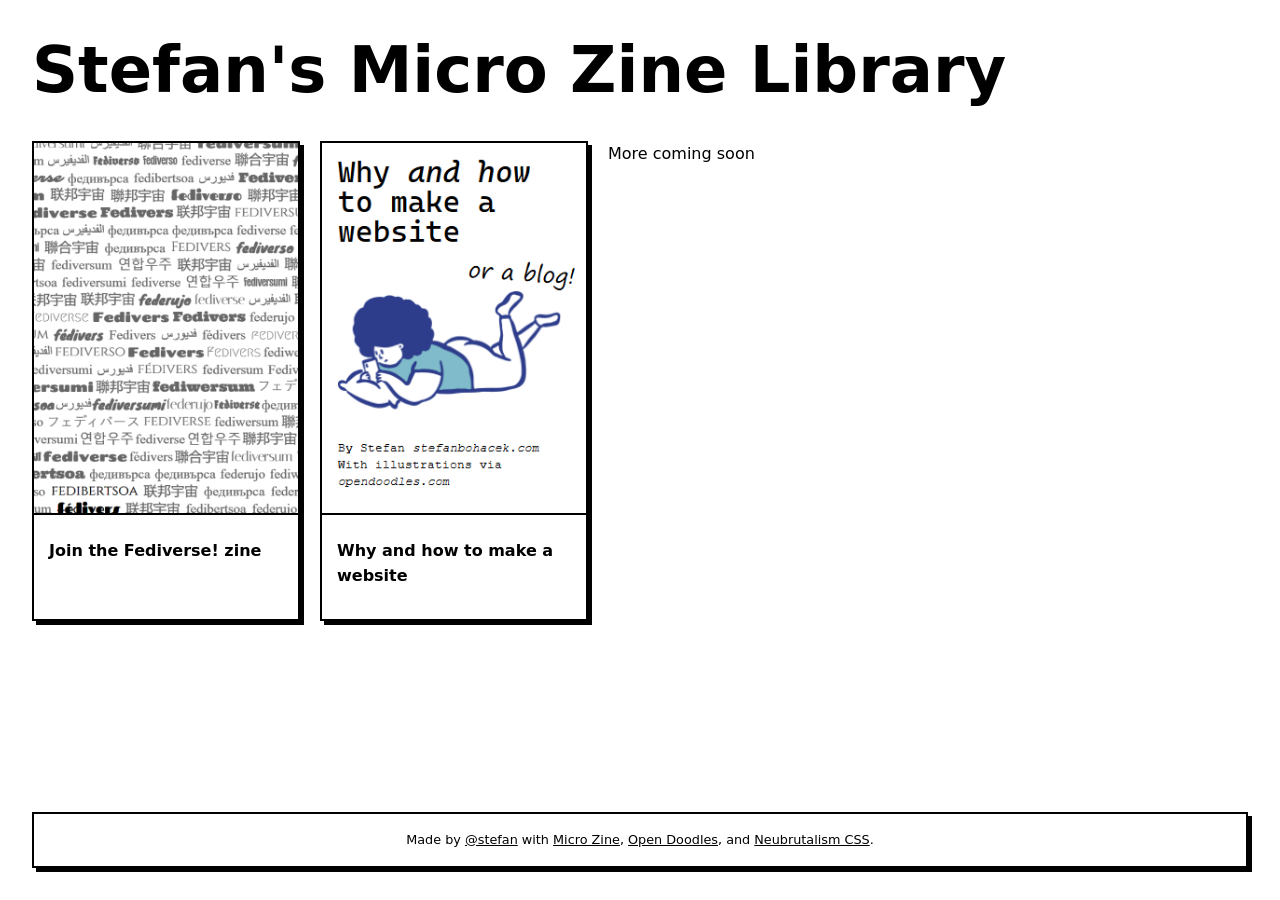
==== index.html @ 4b45a371 "First commit." ====
<!DOCTYPE html>
<html lang="en">

<head>
  <meta charset="UTF-8">
  <meta name="viewport"
    content="width=device-width, initial-scale=1.0">
  <title>Stefan's Micro Zine Library</title>
  <meta name="description"
    content="Please enjoy my small printable zines covering a variety of topics.">
  <meta property="og:title"
    content="Stefan's Micro Zine Library" />
  <meta property="og:description"
    content="Please enjoy my small printable zines covering a variety of topics." />
  <meta property="og:type"
    content="website" />
  <meta property="og:url"
    content="https://zines.stefanbohacek.com/zines/why-how-website-blog/" />
  <meta property="og:image"
    content="https://zines.stefanbohacek.com/images/thumbnail.png" />
  <meta property="og:image:alt"
    content="Title of the page 'Stefan's Micro Zine Library' printed above two zine covers and text 'More coming soon'." />
  <meta name="fediverse:creator"
    content="@stefan@stefanbohacek.online" />
  <link href="css/neubrutalism.min.css"
    rel="stylesheet" />
  <link href="css/styles.css"
    rel="stylesheet" />
</head>

<body>
  <main id="main"
    class="">
    <h1 class="nb-display-1">Stefan's Micro Zine Library</h1>
    <div class="nb-grid nb-grid-4"
      style="max-width: 1132px;">
      <a href="https://jointhefediverse.net/zine">
        <div class="nb-card">
          <img src="zines/join-the-fediverse-zine/cover.png"
            width="283"
            height="397"
            class="nb-card-image"
            alt="Card Image">
          <div class="nb-card-body">
            <p><strong>Join the Fediverse! zine</strong></p>
          </div>
        </div>
      </a>
      <a href="/zines/why-how-website-blog">
        <div class="nb-card">
          <img src="zines/why-how-website-blog/cover.png"
            width="283"
            height="397"
            class="nb-card-image"
            alt="Card Image">
          <div class="nb-card-body">
            <p><strong>Why and how to make a website</strong></p>
          </div>
        </div>
      </a>
      <p>More coming soon</p>
      <!--
      <a href="#">
        <div class="nb-card">
          <img src="https://jointhefediverse.net/images/images/fediverse-translations-inverted.png"
            width="283"
            height="397"
            class="nb-card-image"
            alt="Card Image">
          <div class="nb-card-body">
            <h3>Card with Image</h3>
            <p>Cards can contain images and rich content.</p>
          </div>
        </div>
      </a>
      -->
      <!--
      <a href="#">
        <div class="nb-card">
          <img src="https://jointhefediverse.net/images/images/fediverse-translations-inverted.png"
            width="283"
            height="397"
            class="nb-card-image"
            alt="Card Image">
          <div class="nb-card-body">
            <h3>Card with Image</h3>
            <p>Cards can contain images and rich content.</p>
          </div>
        </div>
      </a>
      -->
    </div>
  </main>
  <footer class="nb-footer-centered">
    <div class="nb-footer-text">
      <p class="mb-0">
        Made by <a href="https://stefanbohacek.online/@stefan"
          rel="me">@stefan</a> with <a href="https://github.com/zserge/zine">Micro Zine</a>, <a
          href="https://www.opendoodles.com/">Open Doodles</a>, and <a
          href="https://neubrutalism.dpdns.org">Neubrutalism CSS</a>.
      </p>
    </div>
  </footer>
  <!--
  <script src="libs/gsap/3.13.0/gsap.min.js"></script>
  <script type="module"
    src="js/main.js"></script>
  -->
  <!-- Matomo -->
  <script>
    var _paq = window._paq = window._paq || [];
    /* tracker methods like "setCustomDimension" should be called before "trackPageView" */
    _paq.push(["setExcludedQueryParams", ["token"]]);
    _paq.push(['trackPageView']);
    _paq.push(['enableLinkTracking']);
    (function () {
      var u = "//matomo.stefanbohacek.com/";
      _paq.push(['setTrackerUrl', u + 'matomo.php']);
      _paq.push(['setSiteId', '38']);
      var d = document, g = d.createElement('script'), s = d.getElementsByTagName('script')[0];
      g.async = true; g.src = u + 'matomo.js'; s.parentNode.insertBefore(g, s);
    })();
  </script>
  <!-- End Matomo Code -->
</body>

</html>
---- css/neubrutalism.min.css ----
:root{--nb-primary:#000;--nb-secondary:#fff;--nb-accent:#3498db;--nb-success:#2ecc71;--nb-danger:#e74c3c;--nb-warning:#f39c12;--nb-info:#3498db;--nb-gray-100:#f8f9fa;--nb-gray-200:#e9ecef;--nb-gray-300:#dee2e6;--nb-gray-400:#ced4da;--nb-gray-500:#adb5bd;--nb-gray-600:#6c757d;--nb-gray-700:#495057;--nb-gray-800:#343a40;--nb-gray-900:#212529;--nb-navbar-bg:#4ecdc4;--nb-navbar-hover:#ff6b6b;--nb-stat-bg:#ffe66d;--nb-list-item-bg:#4ecdc4;--nb-border-width:2px;--nb-border-radius:4px;--nb-shadow-offset:4px;--nb-shadow-color:var(--nb-primary);--nb-spacing-xs:5px;--nb-spacing-sm:10px;--nb-spacing-md:15px;--nb-spacing-lg:20px;--nb-spacing-xl:30px;--nb-font-family:system-ui,-apple-system,BlinkMacSystemFont,"Segoe UI",Roboto,sans-serif;--nb-font-size-sm:0.8rem;--nb-font-size-base:1rem;--nb-font-size-lg:1.2rem;--nb-font-size-xl:1.5rem;--nb-form-bg:#f8f4e5;--nb-form-shadow:#ffa580;--nb-form-highlight-primary:#95a4ff;--nb-form-highlight-secondary:#ffc8ff;--nb-transition-fast:0.2s ease;--nb-transition-base:0.3s ease;--primary-color:var(--nb-primary);--secondary-color:var(--nb-secondary);--accent-color:var(--nb-accent);--border-width:var(--nb-border-width);--border-radius:var(--nb-border-radius);--shadow-offset:var(--nb-shadow-offset);--form-bg:var(--nb-form-bg);--form-shadow:var(--nb-form-shadow);--form-primary-highlight:var(--nb-form-highlight-primary);--form-secondary-highlight:var(--nb-form-highlight-secondary);--form-border-color:var(--nb-primary)}@media (prefers-color-scheme:dark){:root{--nb-primary:#fff;--nb-secondary:#1a1a1a;--nb-accent:#5dade2;--nb-gray-100:#212529;--nb-gray-200:#343a40;--nb-gray-300:#495057;--nb-gray-400:#6c757d;--nb-gray-500:#adb5bd;--nb-gray-600:#ced4da;--nb-gray-700:#dee2e6;--nb-gray-800:#e9ecef;--nb-gray-900:#f8f9fa;--nb-navbar-bg:#2d8a84;--nb-stat-bg:#b8a94d;--nb-list-item-bg:#2d8a84;--nb-form-bg:#2a2622;--nb-form-shadow:#cc8466}}.nb-dark{--nb-primary:#fff;--nb-secondary:#1a1a1a;--nb-accent:#5dade2;--nb-gray-100:#212529;--nb-gray-200:#343a40;--nb-gray-300:#495057;--nb-gray-400:#6c757d;--nb-gray-500:#adb5bd;--nb-gray-600:#ced4da;--nb-gray-700:#dee2e6;--nb-gray-800:#e9ecef;--nb-gray-900:#f8f9fa;--nb-navbar-bg:#2d8a84;--nb-stat-bg:#b8a94d;--nb-list-item-bg:#2d8a84;--nb-form-bg:#2a2622;--nb-form-shadow:#cc8466}@media (prefers-reduced-motion:reduce){*,::after,::before{animation-duration:0s!important;animation-iteration-count:1!important;transition-duration:0s!important;scroll-behavior:auto!important}}*,::after,::before{box-sizing:border-box;margin:0;padding:0}html{scroll-behavior:smooth;font-size:16px;overflow-x:hidden}body{font-family:var(--nb-font-family);line-height:1.6;background-color:var(--nb-secondary);color:var(--nb-primary);padding:0;min-height:100vh;overflow-x:hidden;width:100%}::selection{background:var(--nb-form-highlight-secondary);color:var(--nb-primary)}.nb-container{max-width:1200px;margin:0 auto;padding:var(--nb-spacing-lg);width:100%}.nb-border{border:var(--nb-border-width) solid var(--nb-primary);box-shadow:var(--nb-shadow-offset) var(--nb-shadow-offset) 0 var(--nb-shadow-color)}.container,.container-1,.container-2,.container-3{background-color:var(--nb-gray-200);padding:.75rem;margin:1rem;border:4px solid var(--nb-primary);max-width:100%;overflow:hidden}.container-1{background-color:#ddd6fe}.container-2{background-color:#fef08a}.container-3{background-color:#bbf7d0}.shadow{box-shadow:12px 6px 0 var(--nb-primary)}.shadow-1{box-shadow:12px 6px 0 #a78bfa}.shadow-2{box-shadow:12px 6px 0 #facc15}.shadow-3{box-shadow:12px 6px 0 #22d3ee}.nb-pre-form{width:100%;max-width:500px;background:var(--nb-form-bg);border:var(--nb-border-width) solid var(--nb-primary);box-shadow:15px 15px 0 var(--nb-form-shadow),15px 15px 0 2px var(--nb-primary);padding:var(--nb-spacing-xl) var(--nb-spacing-xl)}.nb-form{display:flex;flex-direction:column;gap:25px}.nb-form-btn,.nb-form-group,.nb-form-input{width:100%}.nb-form-input{padding:var(--nb-spacing-sm) var(--nb-spacing-xs);font-size:14pt;font-family:var(--nb-font-family);border:none;border-bottom:5px solid var(--nb-primary);background:var(--nb-form-bg);outline:0;transition:border-color var(--nb-transition-base)}.nb-form-input:focus{border-bottom-color:var(--nb-form-shadow)}.nb-form-input:focus-visible{outline:2px solid var(--nb-accent);outline-offset:2px}.nb-form-input:invalid:not(:placeholder-shown){border-bottom-color:var(--nb-danger)}.nb-form-btn{display:block;padding:var(--nb-spacing-md);background:var(--nb-form-shadow);color:var(--nb-primary);border:var(--nb-border-width) solid var(--nb-primary);box-shadow:3px 3px 0 var(--nb-form-highlight-primary),3px 3px 0 2px var(--nb-primary);letter-spacing:2px;text-transform:uppercase;cursor:pointer;transition:all var(--nb-transition-fast)}.nb-form-btn:hover{background:var(--nb-primary);color:var(--nb-form-bg);transform:translate(2px,2px);box-shadow:1px 1px 0 var(--nb-form-highlight-primary),1px 1px 0 2px var(--nb-primary)}.nb-form-btn:focus-visible{outline:2px solid var(--nb-accent);outline-offset:2px}.nb-form-input:-webkit-autofill,.nb-form-input:-webkit-autofill:focus,.nb-form-input:-webkit-autofill:hover{-webkit-text-fill-color:var(--nb-primary);-webkit-box-shadow:0 0 0 1000px var(--nb-form-bg) inset;transition:background-color 5000s ease-in-out 0s;border-bottom:5px solid var(--nb-form-highlight-primary)}@media (max-width:600px){.nb-contact-form,.nb-pre-form{padding:var(--nb-spacing-xl) var(--nb-spacing-lg)}}.nb-tabs{width:100%;max-width:700px;border:var(--nb-border-width) solid var(--nb-primary);box-shadow:6px 6px 0 var(--nb-primary)}.nb-tab-input{position:absolute;opacity:0}.nb-tab-label{display:inline-block;width:100%;padding:var(--nb-spacing-md) 25px;background-color:var(--nb-gray-200);border-bottom:var(--nb-border-width) solid var(--nb-primary);cursor:pointer;font-weight:700;transition:all var(--nb-transition-fast)}.nb-tab-label:hover{background-color:var(--nb-gray-300)}.nb-tab-label:focus-visible{outline:2px solid var(--nb-accent);outline-offset:-2px}.nb-tab-input:checked+.nb-tab-label{background-color:var(--nb-secondary);border-bottom:var(--nb-border-width) solid transparent}.nb-tab-panel{display:none;padding:25px;background-color:var(--nb-secondary);border-top:var(--nb-border-width) solid var(--nb-primary)}.nb-tab-input:checked+.nb-tab-label+.nb-tab-panel{display:block}.nb-tab-panel h2{margin-top:0;border-bottom:var(--nb-border-width) solid var(--nb-primary);padding-bottom:var(--nb-spacing-sm);margin-bottom:var(--nb-spacing-md)}@media (min-width:600px){.nb-tabs{display:flex;flex-wrap:wrap}.nb-tab-label{width:auto}.nb-tab-panel{width:100%;order:99}}.nb-tab-label:active{transform:translate(2px,2px);box-shadow:1px 1px 0 var(--nb-primary)}.navbar{background-color:var(--nb-navbar-bg);padding:var(--nb-spacing-sm) 0;border-bottom:3px solid var(--nb-primary)}.navbar-container{max-width:800px;margin:0 auto;display:flex;justify-content:space-between;align-items:center;padding:0 var(--nb-spacing-lg)}.navbar-logo{font-size:var(--nb-font-size-xl);font-weight:700;color:var(--nb-primary);text-decoration:none}.navbar-menu{display:flex;gap:var(--nb-spacing-lg)}.navbar-item{color:var(--nb-primary);text-decoration:none;font-weight:700;padding:var(--nb-spacing-xs) var(--nb-spacing-sm);border:var(--nb-border-width) solid var(--nb-primary);background-color:var(--nb-secondary);transition:all var(--nb-transition-base)}.navbar-item:hover{background-color:var(--nb-navbar-hover);color:var(--nb-secondary);transform:translate(-2px,-2px);box-shadow:var(--nb-shadow-offset) var(--nb-shadow-offset) 0 var(--nb-primary)}.navbar-item:focus-visible{outline:2px solid var(--nb-accent);outline-offset:2px}.mobile-menu-button{display:none;background:0 0;border:none;font-size:var(--nb-font-size-xl);cursor:pointer;color:var(--nb-primary)}@media (max-width:768px){.navbar-menu{display:none;flex-direction:column;position:absolute;top:60px;left:0;right:0;background-color:var(--nb-navbar-bg);border-top:3px solid var(--nb-primary);padding:var(--nb-spacing-sm)}.navbar-menu.active{display:flex}.mobile-menu-button{display:block}.stats{gap:var(--nb-spacing-xs)}.stat-item{min-width:100px;padding:8px;font-size:var(--nb-font-size-sm)}.nb-dropdown{width:100%;max-width:none}}.nb-button{font-family:var(--nb-font-family);font-size:.9rem;border:var(--nb-border-width) solid var(--nb-primary);border-radius:7px;padding:.3rem .5rem;background-color:var(--nb-secondary);box-shadow:5px 5px 0 var(--nb-primary);cursor:pointer;text-align:center;font-weight:700;display:flex;align-items:center;justify-content:center;gap:.5rem;transition:all var(--nb-transition-base)}.nb-button:hover{box-shadow:0 0 0 var(--nb-primary);transform:translateY(3px) translateX(3px)}.nb-button:focus-visible{outline:2px solid var(--nb-accent);outline-offset:2px}.nb-btn-ani{position:relative;background:var(--nb-secondary);border:none;padding:var(--nb-spacing-sm) var(--nb-spacing-lg);display:inline-block;font-size:15px;font-weight:600;width:100%;box-shadow:5px 5px 0 var(--nb-primary);text-transform:uppercase;cursor:pointer;transform:skew(-21deg);color:var(--nb-primary)}.nb-btn-ani::before{content:"";position:absolute;top:0;bottom:0;right:100%;left:0;background:var(--nb-primary);opacity:0;z-index:-1;transition:all .5s}.nb-btn-ani:hover{color:var(--nb-secondary);box-shadow:5px 5px 0 var(--nb-secondary)}.nb-btn-ani:hover::before{left:0;right:0;opacity:1}.nb-btn-ani:focus-visible{outline:2px solid var(--nb-accent);outline-offset:2px}.nb-btn{padding:var(--nb-spacing-sm) var(--nb-spacing-md);border:var(--nb-border-width) solid var(--nb-primary);background-color:var(--nb-secondary);box-shadow:var(--nb-shadow-offset) var(--nb-shadow-offset) 0 var(--nb-primary);cursor:pointer;transition:all var(--nb-transition-fast);font-weight:700}.nb-btn:hover{transform:translate(2px,2px);box-shadow:2px 2px 0 var(--nb-primary)}.nb-btn:focus-visible{outline:2px solid var(--nb-accent);outline-offset:2px}.nb-btn-small{padding:var(--nb-spacing-xs) var(--nb-spacing-sm);font-size:var(--nb-font-size-sm)}.nb-btn-large{padding:var(--nb-spacing-md) var(--nb-spacing-lg);font-size:var(--nb-font-size-lg)}.nb-btn-block{width:100%;display:block}.nb-btn-disabled{opacity:.5;cursor:not-allowed}.nb-btn-rounded{border-radius:25px}.nb-badge{display:inline-block;padding:4px 8px;border:var(--nb-border-width) solid var(--nb-primary);background-color:var(--nb-secondary);box-shadow:2px 2px 0 var(--nb-primary);font-size:var(--nb-font-size-sm);font-weight:700}.nb-badge-primary{background-color:var(--nb-primary);color:var(--nb-secondary)}.nb-badge-success{background-color:var(--nb-success);color:var(--nb-secondary)}.nb-badge-danger{background-color:var(--nb-danger);color:var(--nb-secondary)}.nb-badge-warning{background-color:var(--nb-warning);color:var(--nb-primary)}.nb-badge-pill{border-radius:20px}.nb-card{border:var(--nb-border-width) solid var(--nb-primary);box-shadow:var(--nb-shadow-offset) var(--nb-shadow-offset) 0 var(--nb-primary);background-color:var(--nb-secondary);margin-bottom:var(--nb-spacing-lg);transition:all var(--nb-transition-fast)}.nb-card-header{padding:var(--nb-spacing-md);border-bottom:var(--nb-border-width) solid var(--nb-primary);font-weight:700}.nb-card-body{padding:var(--nb-spacing-md)}.nb-card-footer{padding:var(--nb-spacing-md);border-top:var(--nb-border-width) solid var(--nb-primary)}.nb-card-image{width:100%;border-bottom:var(--nb-border-width) solid var(--nb-primary)}.nb-card:hover{transform:translate(-2px,-2px);box-shadow:6px 6px 0 var(--nb-primary)}.nb-accordion{width:100%;max-width:600px;margin:0 auto}.nb-accordion-item{margin-bottom:var(--nb-spacing-sm);border:var(--nb-border-width) solid var(--nb-primary);box-shadow:var(--nb-shadow-offset) var(--nb-shadow-offset) 0 var(--nb-primary)}.nb-accordion-state{display:none}.nb-accordion-header{display:flex;justify-content:space-between;align-items:center;padding:var(--nb-spacing-md);background-color:var(--nb-secondary);cursor:pointer;font-weight:700;transition:background-color var(--nb-transition-base)}.nb-accordion-header:hover{background-color:var(--nb-gray-200)}.nb-accordion-header:focus-visible{outline:2px solid var(--nb-accent);outline-offset:-2px}.nb-accordion-icon{transition:transform var(--nb-transition-base)}.nb-accordion-content{max-height:0;overflow:hidden;opacity:0;padding:0 var(--nb-spacing-md);background-color:var(--nb-secondary);transition:max-height var(--nb-transition-base),opacity var(--nb-transition-base),padding var(--nb-transition-base)}.nb-accordion-state:checked+.nb-accordion-header{background-color:var(--nb-primary);color:var(--nb-secondary)}.nb-accordion-state:checked+.nb-accordion-header .nb-accordion-icon{transform:rotate(45deg)}.nb-accordion-state:checked~.nb-accordion-content{max-height:1000px;opacity:1;padding:var(--nb-spacing-md)}.nb-accordion-content ol,.nb-accordion-content p,.nb-accordion-content ul{margin:0}.nb-accordion-content ol,.nb-accordion-content ul{padding-left:var(--nb-spacing-lg)}@media (max-width:600px){.nb-accordion-header{padding:var(--nb-spacing-sm)}}.nb-accordion-outline .nb-accordion-item{border-style:dashed}.nb-accordion-primary .nb-accordion-header:checked{background-color:var(--nb-accent);color:var(--nb-secondary)}.nb-toast{position:fixed;bottom:var(--nb-spacing-lg);right:var(--nb-spacing-sm);left:var(--nb-spacing-sm);background-color:var(--nb-secondary);border:var(--nb-border-width) solid var(--nb-primary);box-shadow:var(--nb-shadow-offset) var(--nb-shadow-offset) 0 var(--nb-primary);padding:var(--nb-spacing-md);z-index:1000;display:flex;align-items:center;transition:all var(--nb-transition-base)}.nb-toast-content{flex-grow:1;margin-right:var(--nb-spacing-sm)}.nb-toast-close{background:0 0;color:var(--nb-primary);border:none;font-size:var(--nb-font-size-lg);cursor:pointer;line-height:1;padding:var(--nb-spacing-xs)}.nb-toast-close:hover{opacity:.7}.nb-toast-close:focus-visible{outline:2px solid var(--nb-accent);outline-offset:2px}.nb-toast-hide{opacity:0;transform:translateY(20px)}.nb-toast-success{background-color:var(--nb-success);color:var(--nb-secondary)}.nb-toast-danger{background-color:var(--nb-danger);color:var(--nb-secondary)}.nb-toast-warning{background-color:var(--nb-warning);color:var(--nb-primary)}.nb-dropdown{position:relative;display:inline-block;width:100%;max-width:250px}.nb-dropdown-toggle{cursor:pointer;width:100%;padding:var(--nb-spacing-sm) var(--nb-spacing-md);border:var(--nb-border-width) solid var(--nb-primary);background-color:var(--nb-secondary);box-shadow:var(--nb-shadow-offset) var(--nb-shadow-offset) 0 var(--nb-primary);display:flex;align-items:center;justify-content:space-between;transition:all var(--nb-transition-fast)}.nb-dropdown-toggle::after{content:"▼";margin-left:var(--nb-spacing-sm);font-size:.7em}.nb-dropdown-toggle:focus-visible{outline:2px solid var(--nb-accent);outline-offset:2px}.nb-dropdown-menu{width:100%;box-sizing:border-box;display:none;position:absolute;background-color:var(--nb-secondary);border:var(--nb-border-width) solid var(--nb-primary);box-shadow:var(--nb-shadow-offset) var(--nb-shadow-offset) 0 var(--nb-primary);min-width:100%;z-index:10}.nb-dropdown-primary .nb-dropdown-menu{border-color:var(--nb-primary)}.nb-dropdown-menu-item{padding:var(--nb-spacing-xs) var(--nb-spacing-sm);border-bottom:var(--nb-border-width) solid var(--nb-primary);text-decoration:none;color:var(--nb-primary);display:block;transition:background-color var(--nb-transition-fast)}.nb-dropdown-menu-item:last-child{border-bottom:none}.nb-dropdown-menu-item:hover{background-color:var(--nb-gray-200)}.nb-dropdown-menu-item:focus-visible{outline:2px solid var(--nb-accent);outline-offset:-2px}.nb-dropdown:focus-within .nb-dropdown-menu,.nb-dropdown:hover .nb-dropdown-menu{display:block}.nb-marquee{overflow:hidden;white-space:nowrap;border:var(--nb-border-width) solid var(--nb-primary);transition:all var(--nb-transition-fast)}.nb-marquee:hover{transform:translate(-5px,-5px);box-shadow:10px 10px 0 var(--nb-primary)}.nb-marquee-content{display:inline-block;padding:var(--nb-spacing-sm);animation:nb-marquee 15s linear infinite}@media (prefers-reduced-motion:reduce){.nb-marquee-content{animation:none}}@keyframes nb-marquee{0%{transform:translateX(100%)}100%{transform:translateX(-100%)}}.nb-avatar{width:100px;height:100px;border-radius:50%;border:var(--nb-border-width) solid var(--nb-primary);box-shadow:var(--nb-shadow-offset) var(--nb-shadow-offset) 0 var(--nb-primary);object-fit:cover;transition:all var(--nb-transition-fast)}.nb-avatar:hover{transform:translate(-5px,-5px);box-shadow:10px 10px 0 var(--nb-primary)}.nb-checkbox{position:relative;display:inline-flex;align-items:center;cursor:pointer;gap:12px;user-select:none;margin:var(--nb-spacing-sm)}.nb-checkbox input{position:absolute;opacity:0;cursor:pointer;height:0;width:0}.nb-checkbox-mark{position:relative;height:20px;width:20px;background-color:var(--nb-secondary);border:var(--nb-border-width) solid var(--nb-primary);box-shadow:3px 3px 0 var(--nb-primary);transition:all var(--nb-transition-fast)}.nb-checkbox input:focus-visible~.nb-checkbox-mark{outline:2px solid var(--nb-accent);outline-offset:2px}.nb-checkbox input:checked~.nb-checkbox-mark{background-color:var(--nb-primary)}.nb-checkbox-mark:after{content:"";position:absolute;display:none}.nb-checkbox input:checked~.nb-checkbox-mark:after{display:block}.nb-checkbox .nb-checkbox-mark:after{left:6px;top:2px;width:5px;height:10px;border:solid var(--nb-secondary);border-width:0 2px 2px 0;transform:rotate(45deg)}.nb-checkbox-rounded .nb-checkbox-mark{border-radius:50%}.nb-checkbox-filled .nb-checkbox-mark{background-color:var(--nb-primary);color:var(--nb-secondary)}.nb-checkbox-outline .nb-checkbox-mark{background-color:transparent;border-style:dashed}.nb-checkbox-outline input:checked~.nb-checkbox-mark{background-color:transparent;border-style:solid}.nb-checkbox-switch .nb-checkbox-mark{width:40px;border-radius:20px;background-color:var(--nb-gray-300);position:relative}.nb-checkbox-switch .nb-checkbox-mark:before{content:"";position:absolute;width:16px;height:16px;border-radius:50%;background-color:var(--nb-primary);top:2px;left:2px;transition:var(--nb-transition-base)}.nb-checkbox-switch input:checked~.nb-checkbox-mark{background-color:var(--nb-primary)}.nb-checkbox-switch input:checked~.nb-checkbox-mark:before{transform:translateX(20px);background-color:var(--nb-secondary)}.nb-checkbox-primary input:checked~.nb-checkbox-mark{background-color:var(--nb-primary)}.nb-checkbox-success input:checked~.nb-checkbox-mark{background-color:var(--nb-success)}.nb-checkbox-danger input:checked~.nb-checkbox-mark{background-color:var(--nb-danger)}.nb-checkbox-warning input:checked~.nb-checkbox-mark{background-color:var(--nb-warning)}.nb-checkbox-disabled{opacity:.5;cursor:not-allowed}.nb-checkbox-disabled input{pointer-events:none}.nb-alert{padding:var(--nb-spacing-md);border:var(--nb-border-width) solid var(--nb-primary);box-shadow:var(--nb-shadow-offset) var(--nb-shadow-offset) 0 var(--nb-primary);margin-bottom:var(--nb-spacing-md);transition:all var(--nb-transition-fast)}.nb-alert:hover{transform:translate(-5px,-5px);box-shadow:10px 10px 0 var(--nb-primary)}.nb-alert-success{background-color:#d4edda}.nb-alert-danger{background-color:#f8d7da}.nb-alert-warning{background-color:#fff3cd}.nb-alert-info{background-color:#cce5ff}.alert-simple{padding:.5rem;border-radius:5px;margin-bottom:1rem;text-align:center;font-size:var(--nb-font-size-lg);font-weight:700;box-shadow:2px 2px 0 var(--nb-primary)}.alert-simple.success{background-color:#92fca2;border:1px solid #40d39c}.alert-simple.error{background-color:#ffc5c8;border:1px solid #dc341e}.nb-navbar{display:flex;justify-content:space-between;align-items:center;padding:var(--nb-spacing-md);border:var(--nb-border-width) solid var(--nb-primary);background-color:var(--nb-secondary);box-shadow:var(--nb-shadow-offset) var(--nb-shadow-offset) 0 var(--nb-primary);position:relative}.nb-navbar-brand{display:flex;align-items:center}.nb-navbar-logo{font-size:var(--nb-font-size-xl);font-weight:700;text-decoration:none;color:var(--nb-primary);border:var(--nb-border-width) solid var(--nb-primary);padding:var(--nb-spacing-xs) var(--nb-spacing-sm);transition:all var(--nb-transition-fast)}.nb-navbar-logo:hover{transform:translate(2px,2px);box-shadow:2px 2px 0 var(--nb-primary)}.nb-navbar-logo:focus-visible{outline:2px solid var(--nb-accent);outline-offset:2px}.nb-nav{display:flex;align-items:center;list-style:none;margin:0;padding:0;gap:var(--nb-spacing-lg)}.nb-nav-item a{text-decoration:none;color:var(--nb-primary);border-bottom:var(--nb-border-width) solid transparent;transition:all var(--nb-transition-fast);padding-bottom:var(--nb-spacing-xs)}.nb-nav-item a:hover{border-bottom-color:var(--nb-primary)}.nb-nav-item a:focus-visible{outline:2px solid var(--nb-accent);outline-offset:2px}.nb-nav-cta a{border:var(--nb-border-width) solid var(--nb-primary);padding:8px var(--nb-spacing-md);transition:all var(--nb-transition-fast)}.nb-nav-cta a:hover{background-color:var(--nb-primary);color:var(--nb-secondary);transform:translate(2px,2px);box-shadow:2px 2px 0 var(--nb-primary)}.nb-navbar-toggle{display:none;flex-direction:column;cursor:pointer}.nb-navbar-toggle-input{display:none}@media (max-width:768px){.nb-navbar-toggle{display:flex}.nb-navbar-toggle span{width:25px;height:3px;background-color:var(--nb-primary);margin:3px 0;transition:.4s}.nb-nav{position:absolute;top:100%;left:0;width:100%;flex-direction:column;background-color:var(--nb-secondary);border-top:var(--nb-border-width) solid var(--nb-primary);display:none;padding:var(--nb-spacing-lg)}.nb-navbar-toggle-input:checked~.nb-nav{display:flex}.nb-navbar-toggle-input:checked~.nb-navbar-toggle span:first-child{transform:rotate(-45deg) translate(-5px,6px)}.nb-navbar-toggle-input:checked~.nb-navbar-toggle span:nth-child(2){opacity:0}.nb-navbar-toggle-input:checked~.nb-navbar-toggle span:nth-child(3){transform:rotate(45deg) translate(-5px,-6px)}}.nb-navbar-dark{background-color:var(--nb-primary);color:var(--nb-secondary)}.nb-navbar-transparent{background-color:transparent;border-color:transparent;box-shadow:none}.nb-navbar-primary{background-color:var(--nb-accent);border-color:var(--nb-primary)}.nb-navbar-primary .nb-nav-item a,.nb-navbar-primary .nb-navbar-logo{color:#fff}.nb-navbar-success{background-color:var(--nb-success);border-color:var(--nb-primary)}.nb-navbar-success .nb-nav-item a,.nb-navbar-success .nb-navbar-logo{color:#fff}.nb-navbar-warning{background-color:var(--nb-warning);border-color:var(--nb-primary)}.nb-navbar-warning .nb-nav-item a,.nb-navbar-warning .nb-navbar-logo{color:#000}.nb-navbar-danger{background-color:var(--nb-danger);border-color:var(--nb-primary)}.nb-navbar-danger .nb-nav-item a,.nb-navbar-danger .nb-navbar-logo{color:#fff}.nb-navbar-fixed-top{position:fixed;top:0;left:0;right:0;z-index:1030}.nb-navbar-fixed-bottom{position:fixed;bottom:0;left:0;right:0;z-index:1030}.nb-navbar-sticky{position:sticky;top:0;z-index:1020}.nb-navbar-centered{justify-content:center}.nb-navbar-centered .nb-navbar-brand{position:absolute;left:var(--nb-spacing-md)}.nb-navbar-centered .nb-nav{justify-content:center}.nb-navbar-compact{padding:var(--nb-spacing-xs)}.nb-navbar-compact .nb-navbar-logo{font-size:var(--nb-font-size-base);padding:var(--nb-spacing-xs)}.nb-navbar-large{padding:var(--nb-spacing-lg)}.nb-navbar-large .nb-navbar-logo{font-size:2rem;padding:var(--nb-spacing-sm) var(--nb-spacing-md)}.nb-nav-pills{display:flex;flex-wrap:wrap;gap:var(--nb-spacing-sm);list-style:none;padding:0;margin:0 0 var(--nb-spacing-md) 0}.nb-nav-pills .nb-pill-item{background:0 0;border:none;margin:0;padding:0}.nb-nav-pills .nb-pill-link{display:inline-block;padding:var(--nb-spacing-sm) var(--nb-spacing-md);text-decoration:none;color:var(--nb-primary);background-color:var(--nb-secondary);border:var(--nb-border-width) solid var(--nb-primary);box-shadow:3px 3px 0 var(--nb-primary);border-radius:25px;font-weight:600;transition:all var(--nb-transition-fast);cursor:pointer}.nb-nav-pills .nb-pill-link:hover{transform:translate(2px,2px);box-shadow:1px 1px 0 var(--nb-primary)}.nb-nav-pills .nb-pill-link:focus-visible{outline:2px solid var(--nb-accent);outline-offset:2px}.nb-nav-pills .nb-pill-item.active .nb-pill-link,.nb-nav-pills .nb-pill-link.active{background-color:var(--nb-primary);color:var(--nb-secondary)}.nb-nav-pills-primary .nb-pill-link.active{background-color:var(--nb-accent);border-color:var(--nb-accent);color:#fff}.nb-nav-pills-success .nb-pill-link.active{background-color:var(--nb-success);border-color:var(--nb-success);color:#fff}.nb-nav-pills-danger .nb-pill-link.active{background-color:var(--nb-danger);border-color:var(--nb-danger);color:#fff}.nb-nav-pills-warning .nb-pill-link.active{background-color:var(--nb-warning);border-color:var(--nb-warning);color:#000}.nb-nav-pills-square .nb-pill-link{border-radius:0}.nb-nav-pills-sm .nb-pill-link{padding:var(--nb-spacing-xs) var(--nb-spacing-sm);font-size:var(--nb-font-size-sm)}.nb-nav-pills-lg .nb-pill-link{padding:var(--nb-spacing-md) var(--nb-spacing-lg);font-size:var(--nb-font-size-lg)}.nb-nav-pills-vertical{flex-direction:column}.nb-nav-pills-vertical .nb-pill-link{width:100%;text-align:left}.nb-nav-pills-justified{width:100%}.nb-nav-pills-justified .nb-pill-item{flex:1}.nb-nav-pills-justified .nb-pill-link{width:100%;text-align:center}.nb-nav-pills-scrollable{flex-wrap:nowrap;overflow-x:auto;-webkit-overflow-scrolling:touch;scrollbar-width:none;-ms-overflow-style:none;padding-bottom:var(--nb-spacing-xs)}.nb-nav-pills-scrollable::-webkit-scrollbar{display:none}.nb-nav-pills-scrollable .nb-pill-item{flex-shrink:0}.nb-nav-pills-bordered{border:var(--nb-border-width) solid var(--nb-primary);box-shadow:var(--nb-shadow-offset) var(--nb-shadow-offset) 0 var(--nb-primary);padding:var(--nb-spacing-sm);background-color:var(--nb-gray-100)}.nb-pill-badge{display:inline-flex;align-items:center;justify-content:center;min-width:18px;height:18px;padding:0 4px;margin-left:var(--nb-spacing-xs);background-color:var(--nb-danger);color:#fff;font-size:.7rem;font-weight:700;border-radius:50%}.nb-pill-link.active .nb-pill-badge{background-color:#fff;color:#000}@media (max-width:768px){.nb-nav-pills{gap:var(--nb-spacing-xs)}.nb-nav-pills .nb-pill-link{padding:var(--nb-spacing-xs) var(--nb-spacing-sm);font-size:var(--nb-font-size-sm)}.nb-nav-pills-responsive{flex-wrap:nowrap;overflow-x:auto;-webkit-overflow-scrolling:touch;scrollbar-width:none}.nb-nav-pills-responsive::-webkit-scrollbar{display:none}.nb-nav-pills-responsive .nb-pill-item{flex-shrink:0}}.nb-container-fluid{width:100%;padding:var(--nb-spacing-lg)}.nb-container-sm{max-width:540px;margin:0 auto;padding:var(--nb-spacing-lg);width:100%}.nb-container-md{max-width:720px;margin:0 auto;padding:var(--nb-spacing-lg);width:100%}.nb-container-lg{max-width:960px;margin:0 auto;padding:var(--nb-spacing-lg);width:100%}.nb-container-xl{max-width:1140px;margin:0 auto;padding:var(--nb-spacing-lg);width:100%}.nb-container-bordered{border:var(--nb-border-width) solid var(--nb-primary);box-shadow:var(--nb-shadow-offset) var(--nb-shadow-offset) 0 var(--nb-primary)}.nb-container-card{background-color:var(--nb-secondary);border:var(--nb-border-width) solid var(--nb-primary);box-shadow:6px 6px 0 var(--nb-primary);padding:var(--nb-spacing-xl);margin-bottom:var(--nb-spacing-lg)}.nb-container-primary{background-color:var(--nb-accent);color:#fff;padding:var(--nb-spacing-lg);border:var(--nb-border-width) solid var(--nb-primary)}.nb-container-success{background-color:var(--nb-success);color:#fff;padding:var(--nb-spacing-lg);border:var(--nb-border-width) solid var(--nb-primary)}.nb-container-warning{background-color:var(--nb-warning);color:#000;padding:var(--nb-spacing-lg);border:var(--nb-border-width) solid var(--nb-primary)}.nb-container-danger{background-color:var(--nb-danger);color:#fff;padding:var(--nb-spacing-lg);border:var(--nb-border-width) solid var(--nb-primary)}.nb-container-info{background-color:var(--nb-info);color:#fff;padding:var(--nb-spacing-lg);border:var(--nb-border-width) solid var(--nb-primary)}.nb-container-light{background-color:var(--nb-gray-100);padding:var(--nb-spacing-lg);border:var(--nb-border-width) solid var(--nb-primary)}.nb-container-dark{background-color:var(--nb-primary);color:var(--nb-secondary);padding:var(--nb-spacing-lg);border:var(--nb-border-width) solid var(--nb-primary)}.nb-container-center{text-align:center}.nb-grid{display:grid;gap:var(--nb-spacing-lg)}.nb-grid-1{grid-template-columns:repeat(1,1fr)}.nb-grid-2{grid-template-columns:repeat(2,1fr)}.nb-grid-3{grid-template-columns:repeat(3,1fr)}.nb-grid-4{grid-template-columns:repeat(4,1fr)}.nb-grid-5{grid-template-columns:repeat(5,1fr)}.nb-grid-6{grid-template-columns:repeat(6,1fr)}@media (max-width:1024px){.nb-grid-4{grid-template-columns:repeat(3,1fr)}.nb-grid-5{grid-template-columns:repeat(3,1fr)}.nb-grid-6{grid-template-columns:repeat(4,1fr)}}@media (max-width:768px){.nb-grid-2{grid-template-columns:repeat(1,1fr)}.nb-grid-3{grid-template-columns:repeat(2,1fr)}.nb-grid-4{grid-template-columns:repeat(2,1fr)}.nb-grid-5{grid-template-columns:repeat(2,1fr)}.nb-grid-6{grid-template-columns:repeat(3,1fr)}}@media (max-width:480px){.nb-grid-3,.nb-grid-4,.nb-grid-5,.nb-grid-6{grid-template-columns:repeat(1,1fr)}}.nb-grid-bordered{display:grid;gap:var(--nb-spacing-lg);border:var(--nb-border-width) solid var(--nb-primary);box-shadow:var(--nb-shadow-offset) var(--nb-shadow-offset) 0 var(--nb-primary);padding:var(--nb-spacing-lg)}.nb-grid-bordered>*{border:var(--nb-border-width) solid var(--nb-primary);box-shadow:var(--nb-shadow-offset) var(--nb-shadow-offset) 0 var(--nb-primary);padding:var(--nb-spacing-md)}.nb-grid-masonry{display:grid;grid-template-columns:repeat(auto-fill,minmax(200px,1fr));grid-auto-rows:auto;grid-auto-flow:dense;gap:var(--nb-spacing-lg)}.nb-grid-masonry-item{background-color:var(--nb-gray-200);border:var(--nb-border-width) solid var(--nb-primary);box-shadow:var(--nb-shadow-offset) var(--nb-shadow-offset) 0 var(--nb-primary);padding:var(--nb-spacing-lg)}.nb-grid-masonry-item-tall{grid-row:span 2}.nb-grid-center{justify-items:center;align-items:center}.nb-slider{width:100%;max-width:300px;margin:0 auto;border:var(--nb-border-width) solid var(--nb-primary);box-shadow:6px 6px 0 var(--nb-primary);overflow:hidden;position:relative}.nb-slider-slides{display:flex;width:100%;overflow-x:scroll;scroll-snap-type:x mandatory;scroll-behavior:smooth;-webkit-overflow-scrolling:touch;scrollbar-width:none;-ms-overflow-style:none}.nb-slider-slides::-webkit-scrollbar{display:none}.nb-slider-slide{flex:0 0 100%;width:100%;scroll-snap-align:start;position:relative;display:flex;flex-direction:column}.nb-slider-slide img{width:100%;height:300px;object-fit:cover}.nb-slider-caption{position:absolute;bottom:0;left:0;width:100%;background-color:rgba(0,0,0,.7);color:#fff;padding:var(--nb-spacing-sm);text-align:center}@media (max-width:400px){.nb-slider{max-width:100%}.nb-slider-slide img{height:100%}}.nb-pagination{display:flex;align-items:center;gap:var(--nb-spacing-sm);list-style:none;padding:0}.nb-page-item{border:var(--nb-border-width) solid var(--nb-primary);background-color:var(--nb-secondary);box-shadow:3px 3px 0 var(--nb-primary);padding:8px 12px;cursor:pointer;transition:all var(--nb-transition-fast);display:flex;align-items:center;justify-content:center;min-width:40px;height:40px}.nb-page-item:hover{transform:translate(2px,2px);box-shadow:1px 1px 0 var(--nb-primary)}.nb-page-item:focus-visible{outline:2px solid var(--nb-accent);outline-offset:2px}.nb-page-item.active{background-color:var(--nb-primary);color:var(--nb-secondary)}.nb-page-next,.nb-page-prev{display:flex;align-items:center;justify-content:center;padding:8px}.nb-page-next svg,.nb-page-prev svg{width:24px;height:24px}@media (max-width:600px){.nb-pagination{gap:var(--nb-spacing-xs)}.nb-page-item{padding:6px 10px;min-width:30px;height:30px}}.nb-thumbnail{border:var(--nb-border-width) solid var(--nb-primary);box-shadow:var(--nb-shadow-offset) var(--nb-shadow-offset) 0 var(--nb-primary);margin-bottom:var(--nb-spacing-md);width:100%;transition:all var(--nb-transition-fast)}.nb-thumbnail:hover{transform:translate(-5px,-5px);box-shadow:10px 10px 0 var(--nb-primary)}.nb-thumbnail img{width:100%;height:300px;object-fit:cover}.nb-footer-centered,.nb-footer-social-compact{border:var(--nb-border-width) solid var(--nb-primary);background-color:var(--nb-secondary);box-shadow:var(--nb-shadow-offset) var(--nb-shadow-offset) 0 var(--nb-primary);padding:1rem;display:flex;flex-direction:column;align-items:center;gap:1rem}.nb-footer-social-icons,.nb-footer-socials{display:flex;gap:var(--nb-spacing-sm)}.nb-social-icon{text-decoration:none;color:var(--nb-primary);transition:transform var(--nb-transition-fast)}.nb-social-icon:hover{transform:translateY(-2px)}.nb-social-icon:focus-visible{outline:2px solid var(--nb-accent);outline-offset:2px}.nb-footer-text{font-size:var(--nb-font-size-sm);color:var(--nb-primary)}.nb-footer-logo{font-size:2rem;font-weight:700;border:var(--nb-border-width) solid var(--nb-primary);width:50px;height:50px;display:flex;align-items:center;justify-content:center}.nb-newsletter-card{width:100%;max-width:400px;margin:0 auto;border:var(--nb-border-width) solid var(--nb-primary);background-color:var(--nb-secondary);box-shadow:6px 6px 0 var(--nb-primary);padding:var(--nb-spacing-xl);text-align:center}.nb-newsletter-icon{width:60px;height:60px;background-color:var(--nb-primary);color:var(--nb-secondary);display:flex;align-items:center;justify-content:center;margin:0 auto var(--nb-spacing-lg);border-radius:50%}.nb-newsletter-icon svg{width:30px;height:30px}.nb-newsletter-title{text-transform:uppercase;margin-bottom:var(--nb-spacing-sm);letter-spacing:1px}.nb-newsletter-subtitle{color:var(--nb-gray-600);margin-bottom:var(--nb-spacing-lg);font-size:.9rem}.nb-newsletter-form{display:flex;flex-direction:column;gap:var(--nb-spacing-md)}.nb-newsletter-input{width:100%;padding:12px;border:var(--nb-border-width) solid var(--nb-primary);background-color:var(--nb-secondary);color:var(--nb-primary);outline:0;transition:all var(--nb-transition-base)}.nb-newsletter-input:focus{box-shadow:3px 3px 0 var(--nb-primary);transform:translate(-3px,-3px)}.nb-newsletter-input:focus-visible{outline:2px solid var(--nb-accent);outline-offset:2px}.nb-newsletter-btn{width:100%;padding:12px;background-color:var(--nb-primary);color:var(--nb-secondary);border:none;cursor:pointer;transition:all var(--nb-transition-base)}.nb-newsletter-btn:hover{opacity:.9;transform:translate(3px,3px);box-shadow:-3px -3px 0 var(--nb-primary)}.nb-newsletter-btn:focus-visible{outline:2px solid var(--nb-accent);outline-offset:2px}@media (max-width:480px){.nb-newsletter-card{width:90%;padding:var(--nb-spacing-lg)}}.nb-testimonial{border:var(--nb-border-width) solid var(--nb-primary);box-shadow:var(--nb-shadow-offset) var(--nb-shadow-offset) 0 var(--nb-primary);padding:var(--nb-spacing-lg);margin-bottom:var(--nb-spacing-md);transition:all var(--nb-transition-fast)}.nb-testimonial:hover{transform:translate(-5px,-5px);box-shadow:10px 10px 0 var(--nb-primary)}.neu-box{background-color:var(--nb-secondary);border:3px solid var(--nb-primary);box-shadow:5px 5px 0 var(--nb-primary);padding:var(--nb-spacing-lg);margin-bottom:var(--nb-spacing-lg);transition:all var(--nb-transition-base)}.neu-box:hover{transform:translate(-5px,-5px);box-shadow:10px 10px 0 var(--nb-primary)}.stats{display:flex;gap:var(--nb-spacing-sm);margin-top:var(--nb-spacing-lg);flex-wrap:wrap}.stat-item{background-color:var(--nb-stat-bg);padding:var(--nb-spacing-sm);border:var(--nb-border-width) solid var(--nb-primary);flex:1;text-align:center;min-width:120px;word-break:break-word;font-size:.9rem}.nb-legacy-list{list-style-type:none;padding:0}.nb-legacy-list li{background-color:var(--nb-list-item-bg);margin-bottom:var(--nb-spacing-sm);padding:var(--nb-spacing-sm);border:var(--nb-border-width) solid var(--nb-primary)}.github-corner:hover .octo-arm{animation:octocat-wave .56s ease-in-out}@media (max-width:500px){.github-corner:hover .octo-arm{animation:none}.github-corner .octo-arm{animation:octocat-wave .56s ease-in-out}}@keyframes octocat-wave{0%,to{transform:rotate(0)}20%,60%{transform:rotate(-25deg)}40%,80%{transform:rotate(10deg)}}.nb-modal-state{display:none}.nb-modal{position:fixed;top:0;left:0;width:100%;height:100%;opacity:0;visibility:hidden;z-index:1000;transition:all var(--nb-transition-base)}.nb-modal-overlay{position:absolute;top:0;left:0;width:100%;height:100%;background-color:rgba(0,0,0,.5);cursor:pointer}.nb-modal-container{position:absolute;top:50%;left:50%;transform:translate(-50%,-50%) scale(.9);width:90%;max-width:500px;background-color:var(--nb-secondary);border:var(--nb-border-width) solid var(--nb-primary);box-shadow:6px 6px 0 var(--nb-primary);opacity:0;transition:all var(--nb-transition-base)}.nb-modal-state:checked+.nb-modal{opacity:1;visibility:visible}.nb-modal-state:checked+.nb-modal .nb-modal-container{transform:translate(-50%,-50%) scale(1);opacity:1}.nb-modal-close{position:absolute;top:var(--nb-spacing-md);right:var(--nb-spacing-md);width:30px;height:30px;cursor:pointer;border:var(--nb-border-width) solid var(--nb-primary);display:flex;align-items:center;justify-content:center;transition:all var(--nb-transition-fast);background-color:var(--nb-secondary)}.nb-modal-close:hover{transform:translate(2px,2px);box-shadow:2px 2px 0 var(--nb-primary)}.nb-modal-close:focus-visible{outline:2px solid var(--nb-accent);outline-offset:2px}.nb-modal-close svg{width:20px;height:20px}.nb-modal-content{padding:var(--nb-spacing-xl)}.nb-modal-title{border-bottom:var(--nb-border-width) solid var(--nb-primary);padding-bottom:var(--nb-spacing-sm);margin-bottom:var(--nb-spacing-lg)}.nb-modal-body{margin-bottom:var(--nb-spacing-lg)}.nb-modal-footer{display:flex;justify-content:flex-end;border-top:var(--nb-border-width) solid var(--nb-primary);padding-top:var(--nb-spacing-lg)}.nb-flex{display:flex}.nb-flex-column{flex-direction:column}.nb-flex-center{justify-content:center;align-items:center}.nb-flex-wrap{flex-wrap:wrap}.nb-inline-flex{display:inline-flex}.nb-block{display:block}.nb-inline-block{display:inline-block}.nb-hidden{display:none}.nb-text-left{text-align:left}.nb-text-center{text-align:center}.nb-text-right{text-align:right}.nb-text-uppercase{text-transform:uppercase}.nb-text-lowercase{text-transform:lowercase}.nb-text-capitalize{text-transform:capitalize}.nb-font-bold{font-weight:700}.nb-font-normal{font-weight:400}.nb-m-0{margin:0}.nb-m-1{margin:var(--nb-spacing-xs)}.nb-m-2{margin:var(--nb-spacing-sm)}.nb-m-3{margin:var(--nb-spacing-md)}.nb-m-4{margin:var(--nb-spacing-lg)}.nb-p-0{padding:0}.nb-p-1{padding:var(--nb-spacing-xs)}.nb-p-2{padding:var(--nb-spacing-sm)}.nb-p-3{padding:var(--nb-spacing-md)}.nb-p-4{padding:var(--nb-spacing-lg)}.nb-w-full{width:100%}.nb-w-auto{width:auto}.nb-blockquote{border-left:4px solid var(--nb-primary);background-color:var(--nb-secondary);border:var(--nb-border-width) solid var(--nb-primary);box-shadow:var(--nb-shadow-offset) var(--nb-shadow-offset) 0 var(--nb-primary);padding:1rem 1rem 1rem 2rem;margin:1rem 0;position:relative;transition:all var(--nb-transition-fast)}.nb-blockquote::before{content:'"';position:absolute;left:.5rem;top:0;font-size:3rem;color:var(--nb-primary);opacity:.2}.nb-blockquote:hover{transform:translate(-5px,-5px);box-shadow:10px 10px 0 var(--nb-primary)}.nb-blockquote-author{display:block;margin-top:.5rem;font-style:italic;text-align:right}.nb-code-block{background-color:var(--nb-secondary);border:var(--nb-border-width) solid var(--nb-primary);box-shadow:var(--nb-shadow-offset) var(--nb-shadow-offset) 0 var(--nb-primary);padding:1rem;margin:1rem 0;overflow-x:auto;transition:all var(--nb-transition-fast);max-width:100%}.nb-code-block:hover{transform:translate(-5px,-5px);box-shadow:10px 10px 0 var(--nb-primary)}.nb-code-block code{font-family:"Courier New",Consolas,monospace;color:var(--nb-primary);font-size:.9rem;line-height:1.6;white-space:pre-wrap;word-wrap:break-word}.nb-code-line-numbers{display:inline-block;margin-right:1rem;color:var(--nb-gray-500);user-select:none}:disabled,[aria-disabled=true]{opacity:.5;cursor:not-allowed}:focus-visible{outline:2px solid var(--nb-accent);outline-offset:2px}.nb-skip-link{position:absolute;top:-40px;left:0;background:var(--nb-primary);color:var(--nb-secondary);padding:var(--nb-spacing-sm) var(--nb-spacing-md);z-index:10000;transition:top var(--nb-transition-fast)}.nb-skip-link:focus{top:0}.nb-sr-only{position:absolute;width:1px;height:1px;padding:0;margin:-1px;overflow:hidden;clip:rect(0,0,0,0);white-space:nowrap;border:0}.icon{width:24px;height:24px;transition:all var(--nb-transition-base)}.section{display:grid;grid-template-columns:repeat(auto-fit,minmax(150px,1fr));gap:var(--nb-spacing-sm)}.section-gap{margin-bottom:var(--nb-spacing-sm)}.nb-copy-toast{position:fixed;top:var(--nb-spacing-lg);right:var(--nb-spacing-lg);background-color:var(--nb-primary);color:var(--nb-secondary);padding:var(--nb-spacing-sm);z-index:1000;border:var(--nb-border-width) solid var(--nb-primary);box-shadow:var(--nb-shadow-offset) var(--nb-shadow-offset) 0 var(--nb-primary)}section{cursor:pointer}h1,h2,h3,h4,h5,h6{font-family:var(--nb-font-family);font-weight:700;line-height:1.2;margin-bottom:var(--nb-spacing-md);color:var(--nb-primary)}h1{font-size:2.5rem}h2{font-size:2rem}h3{font-size:1.75rem}h4{font-size:1.5rem}h5{font-size:1.25rem}h6{font-size:1rem}.nb-display-1{font-size:4rem;font-weight:800}.nb-display-2{font-size:3.5rem;font-weight:800}.nb-display-3{font-size:3rem;font-weight:800}.nb-display-4{font-size:2.5rem;font-weight:800}.nb-lead{font-size:1.25rem;font-weight:300;line-height:1.6}.nb-small{font-size:.875rem}.nb-muted{color:var(--nb-gray-600)}.nb-mark{background-color:var(--nb-warning);padding:.1rem .3rem;border:1px solid var(--nb-primary)}.nb-abbr{border-bottom:1px dotted var(--nb-primary);cursor:help}p{margin-bottom:var(--nb-spacing-md);line-height:1.6}a{color:var(--nb-primary);text-decoration:underline;transition:color var(--nb-transition-fast)}a:hover{color:var(--nb-accent)}hr{border:none;border-top:var(--nb-border-width) solid var(--nb-primary);margin:var(--nb-spacing-lg) 0}.nb-hr-dashed{border-top-style:dashed}.nb-hr-thick{border-top-width:4px}.nb-table{width:100%;border-collapse:collapse;border:var(--nb-border-width) solid var(--nb-primary);box-shadow:var(--nb-shadow-offset) var(--nb-shadow-offset) 0 var(--nb-primary);margin-bottom:var(--nb-spacing-lg)}.nb-table td,.nb-table th{padding:var(--nb-spacing-sm) var(--nb-spacing-md);border:var(--nb-border-width) solid var(--nb-primary);text-align:left}.nb-table th{background-color:var(--nb-primary);color:var(--nb-secondary);font-weight:700;text-transform:uppercase;letter-spacing:.5px}.nb-table tr:nth-child(2n){background-color:var(--nb-gray-100)}.nb-table tr:hover{background-color:var(--nb-gray-200)}.nb-table-striped tr:nth-child(odd){background-color:var(--nb-gray-100)}.nb-table-bordered{border:3px solid var(--nb-primary)}.nb-table-hover tbody tr:hover{background-color:var(--nb-stat-bg)}.nb-progress{width:100%;height:24px;background-color:var(--nb-gray-200);border:var(--nb-border-width) solid var(--nb-primary);box-shadow:var(--nb-shadow-offset) var(--nb-shadow-offset) 0 var(--nb-primary);overflow:hidden;margin-bottom:var(--nb-spacing-md)}.nb-progress-bar{height:100%;background-color:var(--nb-primary);display:flex;align-items:center;justify-content:center;color:var(--nb-secondary);font-weight:700;font-size:var(--nb-font-size-sm);transition:width var(--nb-transition-base)}.nb-progress-success .nb-progress-bar{background-color:var(--nb-success)}.nb-progress-danger .nb-progress-bar{background-color:var(--nb-danger)}.nb-progress-warning .nb-progress-bar{background-color:var(--nb-warning);color:var(--nb-primary)}.nb-progress-striped .nb-progress-bar{background-image:linear-gradient(45deg,rgba(255,255,255,.15) 25%,transparent 25%,transparent 50%,rgba(255,255,255,.15) 50%,rgba(255,255,255,.15) 75%,transparent 75%,transparent);background-size:1rem 1rem}.nb-progress-animated .nb-progress-bar{animation:nb-progress-stripes 1s linear infinite}@keyframes nb-progress-stripes{0%{background-position:1rem 0}100%{background-position:0 0}}.nb-breadcrumb{display:flex;flex-wrap:wrap;padding:var(--nb-spacing-sm) var(--nb-spacing-md);background-color:var(--nb-secondary);border:var(--nb-border-width) solid var(--nb-primary);box-shadow:var(--nb-shadow-offset) var(--nb-shadow-offset) 0 var(--nb-primary);list-style:none;margin-bottom:var(--nb-spacing-md)}.nb-breadcrumb-item{display:flex;align-items:center}.nb-breadcrumb-item+.nb-breadcrumb-item::before{content:"/";padding:0 var(--nb-spacing-sm);color:var(--nb-gray-600)}.nb-breadcrumb-item a{text-decoration:none;color:var(--nb-primary);font-weight:600;transition:color var(--nb-transition-fast)}.nb-breadcrumb-item a:hover{text-decoration:underline}.nb-breadcrumb-item.active{color:var(--nb-gray-600)}.nb-spinner{display:inline-block;width:40px;height:40px;border:4px solid var(--nb-gray-300);border-top-color:var(--nb-primary);border-radius:50%;animation:nb-spin .8s linear infinite}.nb-spinner-sm{width:24px;height:24px;border-width:3px}.nb-spinner-lg{width:56px;height:56px;border-width:5px}.nb-spinner-primary{border-top-color:var(--nb-primary)}.nb-spinner-success{border-top-color:var(--nb-success)}.nb-spinner-danger{border-top-color:var(--nb-danger)}.nb-spinner-warning{border-top-color:var(--nb-warning)}@keyframes nb-spin{to{transform:rotate(360deg)}}.nb-spinner-square{width:40px;height:40px;background-color:var(--nb-primary);animation:nb-spin-square 1.2s infinite ease-in-out}@keyframes nb-spin-square{0%{transform:perspective(120px) rotateX(0) rotateY(0)}50%{transform:perspective(120px) rotateX(-180.1deg) rotateY(0)}100%{transform:perspective(120px) rotateX(-180deg) rotateY(-179.9deg)}}.nb-loader-dots{display:inline-flex;gap:6px}.nb-loader-dots span{width:12px;height:12px;background-color:var(--nb-primary);border:var(--nb-border-width) solid var(--nb-primary);animation:nb-bounce 1.4s infinite ease-in-out both}.nb-loader-dots span:first-child{animation-delay:-.32s}.nb-loader-dots span:nth-child(2){animation-delay:-.16s}@keyframes nb-bounce{0%,100%,80%{transform:scale(0)}40%{transform:scale(1)}}.nb-tooltip{position:relative;display:inline-block;cursor:help}.nb-tooltip::after{content:attr(data-tooltip);position:absolute;bottom:125%;left:50%;transform:translateX(-50%);padding:var(--nb-spacing-xs) var(--nb-spacing-sm);background-color:var(--nb-primary);color:var(--nb-secondary);font-size:var(--nb-font-size-sm);white-space:nowrap;border:var(--nb-border-width) solid var(--nb-primary);box-shadow:2px 2px 0 var(--nb-secondary);opacity:0;visibility:hidden;transition:all var(--nb-transition-fast);z-index:100}.nb-tooltip::before{content:"";position:absolute;bottom:110%;left:50%;transform:translateX(-50%);border:6px solid transparent;border-top-color:var(--nb-primary);opacity:0;visibility:hidden;transition:all var(--nb-transition-fast)}.nb-tooltip:focus::after,.nb-tooltip:focus::before,.nb-tooltip:hover::after,.nb-tooltip:hover::before{opacity:1;visibility:visible}.nb-tooltip-bottom::after{bottom:auto;top:125%}.nb-tooltip-bottom::before{bottom:auto;top:110%;border-top-color:transparent;border-bottom-color:var(--nb-primary)}.nb-radio{position:relative;display:inline-flex;align-items:center;cursor:pointer;gap:12px;user-select:none;margin:var(--nb-spacing-sm)}.nb-radio input{position:absolute;opacity:0;cursor:pointer;height:0;width:0}.nb-radio-mark{position:relative;height:20px;width:20px;background-color:var(--nb-secondary);border:var(--nb-border-width) solid var(--nb-primary);border-radius:50%;box-shadow:3px 3px 0 var(--nb-primary);transition:all var(--nb-transition-fast)}.nb-radio input:focus-visible~.nb-radio-mark{outline:2px solid var(--nb-accent);outline-offset:2px}.nb-radio input:checked~.nb-radio-mark{background-color:var(--nb-primary)}.nb-radio-mark::after{content:"";position:absolute;display:none;top:50%;left:50%;transform:translate(-50%,-50%);width:8px;height:8px;background-color:var(--nb-secondary);border-radius:50%}.nb-radio input:checked~.nb-radio-mark::after{display:block}.nb-radio-success input:checked~.nb-radio-mark{background-color:var(--nb-success)}.nb-radio-danger input:checked~.nb-radio-mark{background-color:var(--nb-danger)}.nb-radio-warning input:checked~.nb-radio-mark{background-color:var(--nb-warning)}.nb-range{width:100%;height:8px;background-color:var(--nb-gray-300);border:var(--nb-border-width) solid var(--nb-primary);border-radius:0;outline:0;cursor:pointer;appearance:none;-webkit-appearance:none;margin:var(--nb-spacing-md) 0}.nb-range::-webkit-slider-thumb{appearance:none;-webkit-appearance:none;width:24px;height:24px;background-color:var(--nb-secondary);border:var(--nb-border-width) solid var(--nb-primary);box-shadow:2px 2px 0 var(--nb-primary);cursor:pointer;transition:all var(--nb-transition-fast)}.nb-range::-webkit-slider-thumb:hover{transform:scale(1.1)}.nb-range::-moz-range-thumb{width:24px;height:24px;background-color:var(--nb-secondary);border:var(--nb-border-width) solid var(--nb-primary);box-shadow:2px 2px 0 var(--nb-primary);cursor:pointer;border-radius:0}.nb-range:focus{outline:2px solid var(--nb-accent);outline-offset:2px}.nb-list{list-style:none;padding:0;margin:0 0 var(--nb-spacing-md) 0}.nb-list li{padding:var(--nb-spacing-sm) var(--nb-spacing-md);border:var(--nb-border-width) solid var(--nb-primary);margin-bottom:-2px;background-color:var(--nb-secondary);transition:all var(--nb-transition-fast)}.nb-list li:first-child{box-shadow:var(--nb-shadow-offset) 0 0 var(--nb-primary)}.nb-list li:last-child{box-shadow:var(--nb-shadow-offset) var(--nb-shadow-offset) 0 var(--nb-primary)}.nb-list li:hover{background-color:var(--nb-gray-100);transform:translateX(-2px)}.nb-list-flush li{border-left:none;border-right:none}.nb-list-flush li:first-child{border-top:none}.nb-list-flush li:last-child{border-bottom:none}.nb-list-ordered{counter-reset:list-counter}.nb-list-ordered li::before{counter-increment:list-counter;content:counter(list-counter) ".";font-weight:700;margin-right:var(--nb-spacing-sm)}.nb-list-bullet li::before{content:"■";margin-right:var(--nb-spacing-sm);color:var(--nb-primary)}.nb-divider{display:flex;align-items:center;text-align:center;margin:var(--nb-spacing-lg) 0}.nb-divider::after,.nb-divider::before{content:"";flex:1;border-bottom:var(--nb-border-width) solid var(--nb-primary)}.nb-divider:not(:empty)::before{margin-right:var(--nb-spacing-md)}.nb-divider:not(:empty)::after{margin-left:var(--nb-spacing-md)}.nb-img{max-width:100%;height:auto;border:var(--nb-border-width) solid var(--nb-primary);box-shadow:var(--nb-shadow-offset) var(--nb-shadow-offset) 0 var(--nb-primary);transition:all var(--nb-transition-fast)}.nb-img:hover{transform:translate(-2px,-2px);box-shadow:6px 6px 0 var(--nb-primary)}.nb-img-rounded{border-radius:var(--nb-border-radius)}.nb-img-circle{border-radius:50%}.nb-tag{display:inline-flex;align-items:center;gap:var(--nb-spacing-xs);padding:4px 10px;background-color:var(--nb-secondary);border:var(--nb-border-width) solid var(--nb-primary);box-shadow:2px 2px 0 var(--nb-primary);font-size:var(--nb-font-size-sm);font-weight:600;transition:all var(--nb-transition-fast)}.nb-tag:hover{transform:translate(1px,1px);box-shadow:1px 1px 0 var(--nb-primary)}.nb-tag-close{cursor:pointer;font-size:1rem;line-height:1;margin-left:var(--nb-spacing-xs)}.nb-tag-primary{background-color:var(--nb-primary);color:var(--nb-secondary)}.nb-tag-success{background-color:var(--nb-success);color:var(--nb-secondary)}.nb-tag-danger{background-color:var(--nb-danger);color:var(--nb-secondary)}.nb-tag-warning{background-color:var(--nb-warning);color:var(--nb-primary)}.nb-input-group{display:flex;width:100%;max-width:400px}.nb-input-group .nb-input{flex:1;padding:var(--nb-spacing-sm) var(--nb-spacing-md);border:var(--nb-border-width) solid var(--nb-primary);border-right:none;background-color:var(--nb-secondary);outline:0;font-size:var(--nb-font-size-base)}.nb-input-group .nb-input:focus{box-shadow:inset 0 0 0 2px var(--nb-accent)}.nb-input-group-append{padding:var(--nb-spacing-sm) var(--nb-spacing-md);background-color:var(--nb-primary);color:var(--nb-secondary);border:var(--nb-border-width) solid var(--nb-primary);box-shadow:var(--nb-shadow-offset) var(--nb-shadow-offset) 0 var(--nb-primary);cursor:pointer;font-weight:700;transition:all var(--nb-transition-fast)}.nb-input-group-append:hover{background-color:var(--nb-gray-800)}.nb-bg-primary{background-color:var(--nb-primary);color:var(--nb-secondary)}.nb-bg-secondary{background-color:var(--nb-secondary);color:var(--nb-primary)}.nb-bg-success{background-color:var(--nb-success);color:var(--nb-secondary)}.nb-bg-danger{background-color:var(--nb-danger);color:var(--nb-secondary)}.nb-bg-warning{background-color:var(--nb-warning);color:var(--nb-primary)}.nb-bg-info{background-color:var(--nb-info);color:var(--nb-secondary)}.nb-text-primary{color:var(--nb-primary)}.nb-text-secondary{color:var(--nb-secondary)}.nb-text-success{color:var(--nb-success)}.nb-text-danger{color:var(--nb-danger)}.nb-text-warning{color:var(--nb-warning)}.nb-text-info{color:var(--nb-info)}.nb-text-muted{color:var(--nb-gray-600)}.nb-hero{padding:var(--nb-spacing-xl) var(--nb-spacing-lg);text-align:center;background-color:var(--nb-secondary);border:var(--nb-border-width) solid var(--nb-primary);box-shadow:6px 6px 0 var(--nb-primary);margin-bottom:var(--nb-spacing-xl)}.nb-hero-title{font-size:3rem;font-weight:800;margin-bottom:var(--nb-spacing-md);text-transform:uppercase;letter-spacing:2px}.nb-hero-subtitle{font-size:1.25rem;color:var(--nb-gray-600);margin-bottom:var(--nb-spacing-lg);max-width:600px;margin-left:auto;margin-right:auto}.nb-hero-actions{display:flex;gap:var(--nb-spacing-md);justify-content:center;flex-wrap:wrap}@media (max-width:768px){.nb-hero-title{font-size:2rem}.nb-hero-subtitle{font-size:1rem}}.nb-feature{padding:var(--nb-spacing-lg);background-color:var(--nb-secondary);border:var(--nb-border-width) solid var(--nb-primary);box-shadow:var(--nb-shadow-offset) var(--nb-shadow-offset) 0 var(--nb-primary);text-align:center;transition:all var(--nb-transition-fast)}.nb-feature:hover{transform:translate(-2px,-2px);box-shadow:6px 6px 0 var(--nb-primary)}.nb-feature-icon{width:60px;height:60px;margin:0 auto var(--nb-spacing-md);display:flex;align-items:center;justify-content:center;background-color:var(--nb-primary);color:var(--nb-secondary);font-size:1.5rem}.nb-feature-title{font-size:1.25rem;font-weight:700;margin-bottom:var(--nb-spacing-sm)}.nb-feature-text{color:var(--nb-gray-600);font-size:.95rem}.nb-section-title{font-size:1.75rem;font-weight:700;margin-bottom:var(--nb-spacing-sm);padding-bottom:var(--nb-spacing-sm);border-bottom:3px solid var(--nb-primary);display:inline-block}.nb-section-subtitle{color:var(--nb-gray-600);font-size:1rem;margin-bottom:var(--nb-spacing-lg)}.nb-kbd,kbd{display:inline-block;padding:2px 6px;font-family:"Courier New",Consolas,monospace;font-size:.875rem;background-color:var(--nb-gray-200);border:var(--nb-border-width) solid var(--nb-primary);box-shadow:2px 2px 0 var(--nb-primary)}.nb-switch{position:relative;display:inline-block;width:52px;height:28px}.nb-switch input{opacity:0;width:0;height:0}.nb-switch-slider{position:absolute;cursor:pointer;top:0;left:0;right:0;bottom:0;background-color:var(--nb-gray-300);border:var(--nb-border-width) solid var(--nb-primary);box-shadow:2px 2px 0 var(--nb-primary);transition:var(--nb-transition-base)}.nb-switch-slider::before{position:absolute;content:"";height:18px;width:18px;left:3px;bottom:3px;background-color:var(--nb-primary);transition:var(--nb-transition-base)}.nb-switch input:checked+.nb-switch-slider{background-color:var(--nb-success)}.nb-switch input:checked+.nb-switch-slider::before{transform:translateX(24px);background-color:var(--nb-secondary)}.nb-switch input:focus+.nb-switch-slider{outline:2px solid var(--nb-accent);outline-offset:2px}.nb-skeleton{background:linear-gradient(90deg,var(--nb-gray-200) 25%,var(--nb-gray-300) 50%,var(--nb-gray-200) 75%);background-size:200% 100%;animation:nb-skeleton-loading 1.5s infinite;border:var(--nb-border-width) solid var(--nb-primary)}.nb-skeleton-text{height:1rem;margin-bottom:var(--nb-spacing-sm);width:100%}.nb-skeleton-text:last-child{width:60%}.nb-skeleton-title{height:1.5rem;width:40%;margin-bottom:var(--nb-spacing-md)}.nb-skeleton-avatar{width:60px;height:60px;border-radius:50%}.nb-skeleton-thumbnail{height:150px;width:100%}.nb-skeleton-button{height:40px;width:120px}.nb-skeleton-card{padding:var(--nb-spacing-lg);box-shadow:var(--nb-shadow-offset) var(--nb-shadow-offset) 0 var(--nb-primary)}@keyframes nb-skeleton-loading{0%{background-position:200% 0}100%{background-position:-200% 0}}@media (prefers-reduced-motion:reduce){.nb-skeleton{animation:none;background:var(--nb-gray-200)}}.nb-timeline{position:relative;padding-left:30px;margin:var(--nb-spacing-lg) 0}.nb-timeline::before{content:"";position:absolute;left:10px;top:0;bottom:0;width:3px;background-color:var(--nb-primary)}.nb-timeline-item{position:relative;padding-bottom:var(--nb-spacing-xl);padding-left:var(--nb-spacing-lg)}.nb-timeline-item:last-child{padding-bottom:0}.nb-timeline-item::before{content:"";position:absolute;left:-24px;top:0;width:16px;height:16px;background-color:var(--nb-secondary);border:3px solid var(--nb-primary);box-shadow:2px 2px 0 var(--nb-primary)}.nb-timeline-item-active::before{background-color:var(--nb-primary)}.nb-timeline-item-success::before{background-color:var(--nb-success);border-color:var(--nb-success)}.nb-timeline-item-danger::before{background-color:var(--nb-danger);border-color:var(--nb-danger)}.nb-timeline-date{font-size:var(--nb-font-size-sm);color:var(--nb-gray-600);margin-bottom:var(--nb-spacing-xs);font-weight:700}.nb-timeline-title{font-weight:700;margin-bottom:var(--nb-spacing-xs)}.nb-timeline-content{background-color:var(--nb-secondary);border:var(--nb-border-width) solid var(--nb-primary);box-shadow:var(--nb-shadow-offset) var(--nb-shadow-offset) 0 var(--nb-primary);padding:var(--nb-spacing-md);transition:all var(--nb-transition-fast)}.nb-timeline-content:hover{transform:translate(-2px,-2px);box-shadow:6px 6px 0 var(--nb-primary)}.nb-timeline-horizontal{display:flex;padding-left:0;padding-top:30px;overflow-x:auto;gap:var(--nb-spacing-md)}.nb-timeline-horizontal::before{left:0;right:0;top:10px;bottom:auto;height:3px;width:100%}.nb-timeline-horizontal .nb-timeline-item{flex:0 0 200px;padding-bottom:0;padding-left:0;padding-top:var(--nb-spacing-lg)}.nb-timeline-horizontal .nb-timeline-item::before{left:50%;top:-24px;transform:translateX(-50%)}@media (max-width:768px){.nb-timeline{padding-left:20px}.nb-timeline-item{padding-left:var(--nb-spacing-sm)}.nb-timeline-item::before{left:-18px;width:12px;height:12px}.nb-timeline-horizontal{flex-direction:column;padding-top:0;padding-left:30px}.nb-timeline-horizontal::before{left:10px;right:auto;top:0;bottom:0;height:100%;width:3px}.nb-timeline-horizontal .nb-timeline-item{flex:none;padding-top:0;padding-bottom:var(--nb-spacing-xl);padding-left:var(--nb-spacing-lg)}.nb-timeline-horizontal .nb-timeline-item::before{left:-24px;top:0;transform:none}}.nb-steps{display:flex;align-items:flex-start;counter-reset:step;margin:var(--nb-spacing-lg) 0}.nb-step{flex:1;text-align:center;position:relative}.nb-step::before{content:"";position:absolute;top:20px;left:50%;right:-50%;height:3px;background-color:var(--nb-gray-300);z-index:0}.nb-step:last-child::before{display:none}.nb-step-indicator{counter-increment:step;display:flex;align-items:center;justify-content:center;width:44px;height:44px;margin:0 auto var(--nb-spacing-sm);background-color:var(--nb-secondary);border:3px solid var(--nb-gray-300);box-shadow:3px 3px 0 var(--nb-gray-400);font-weight:700;font-size:var(--nb-font-size-lg);position:relative;z-index:1;transition:all var(--nb-transition-fast)}.nb-step-indicator::before{content:counter(step)}.nb-step-title{font-weight:600;margin-bottom:var(--nb-spacing-xs)}.nb-step-description{font-size:var(--nb-font-size-sm);color:var(--nb-gray-600)}.nb-step-active .nb-step-indicator{border-color:var(--nb-primary);background-color:var(--nb-primary);color:var(--nb-secondary);box-shadow:3px 3px 0 var(--nb-primary)}.nb-step-active::before{background-color:var(--nb-primary)}.nb-step-completed .nb-step-indicator{border-color:var(--nb-success);background-color:var(--nb-success);color:var(--nb-secondary);box-shadow:3px 3px 0 var(--nb-success)}.nb-step-completed .nb-step-indicator::before{content:"✓"}.nb-step-completed::before{background-color:var(--nb-success)}.nb-step-error .nb-step-indicator{border-color:var(--nb-danger);background-color:var(--nb-danger);color:var(--nb-secondary);box-shadow:3px 3px 0 var(--nb-danger)}.nb-step-error .nb-step-indicator::before{content:"✕"}.nb-steps-vertical{flex-direction:column;align-items:flex-start}.nb-steps-vertical .nb-step{display:flex;align-items:flex-start;text-align:left;padding-bottom:var(--nb-spacing-xl);width:100%}.nb-steps-vertical .nb-step::before{top:44px;left:21px;right:auto;bottom:0;width:3px;height:auto}.nb-steps-vertical .nb-step:last-child::before{display:none}.nb-steps-vertical .nb-step-indicator{margin:0 var(--nb-spacing-md) 0 0;flex-shrink:0}.nb-steps-vertical .nb-step-content{flex:1;padding-top:var(--nb-spacing-xs)}@media (max-width:768px){.nb-steps{flex-direction:column;align-items:flex-start}.nb-step{display:flex;align-items:flex-start;text-align:left;padding-bottom:var(--nb-spacing-lg);width:100%}.nb-step::before{top:44px;left:21px;right:auto;bottom:0;width:3px;height:auto}.nb-step:last-child::before{display:none}.nb-step-indicator{margin:0 var(--nb-spacing-md) 0 0;flex-shrink:0}.nb-step-content{flex:1;padding-top:var(--nb-spacing-xs)}}.nb-rating{display:inline-flex;flex-direction:row-reverse;gap:var(--nb-spacing-xs)}.nb-rating input{display:none}.nb-rating label{cursor:pointer;font-size:1.5rem;color:var(--nb-gray-300);transition:all var(--nb-transition-fast);position:relative}.nb-rating label::before{content:"★"}.nb-rating input:checked~label,.nb-rating label:hover,.nb-rating label:hover~label{color:var(--nb-warning);transform:scale(1.1)}.nb-rating-lg label{font-size:2rem}.nb-rating-sm label{font-size:1rem}.nb-rating-static{display:inline-flex;gap:2px}.nb-rating-static span{font-size:1.25rem;color:var(--nb-gray-300)}.nb-rating-static span.filled{color:var(--nb-warning)}.nb-rating-static span.half{position:relative}.nb-rating-static span.half::before{content:"★";position:absolute;left:0;width:50%;overflow:hidden;color:var(--nb-warning)}.nb-empty-state{text-align:center;padding:var(--nb-spacing-xl);background-color:var(--nb-secondary);border:var(--nb-border-width) solid var(--nb-primary);box-shadow:var(--nb-shadow-offset) var(--nb-shadow-offset) 0 var(--nb-primary)}.nb-empty-state-icon{font-size:4rem;margin-bottom:var(--nb-spacing-md);opacity:.5}.nb-empty-state-title{font-size:var(--nb-font-size-xl);font-weight:700;margin-bottom:var(--nb-spacing-sm)}.nb-empty-state-text{color:var(--nb-gray-600);margin-bottom:var(--nb-spacing-lg)}.nb-notification{position:relative;display:inline-block}.nb-notification-badge{position:absolute;top:-8px;right:-8px;min-width:20px;height:20px;padding:0 6px;background-color:var(--nb-danger);color:var(--nb-secondary);font-size:.75rem;font-weight:700;display:flex;align-items:center;justify-content:center;border:2px solid var(--nb-secondary)}.nb-notification-dot{position:absolute;top:-4px;right:-4px;width:12px;height:12px;background-color:var(--nb-danger);border:2px solid var(--nb-secondary);border-radius:50%}@media (max-width:480px){.nb-hide-xs{display:none!important}}@media (min-width:481px) and (max-width:768px){.nb-hide-sm{display:none!important}}@media (min-width:769px) and (max-width:1024px){.nb-hide-md{display:none!important}}@media (min-width:1025px){.nb-hide-lg{display:none!important}}@media (max-width:480px){.nb-show-xs{display:block!important}}@media (min-width:481px){.nb-show-xs{display:none!important}}@media (max-width:768px){.nb-show-sm{display:block!important}}@media (min-width:769px){.nb-show-sm{display:none!important}}@media (max-width:768px){.nb-text-center-sm{text-align:center!important}.nb-text-left-sm{text-align:left!important}}@media (max-width:768px){.nb-m-0-sm{margin:0!important}.nb-p-0-sm{padding:0!important}.nb-p-2-sm{padding:var(--nb-spacing-sm)!important}}.nb-stack-sm{display:flex;gap:var(--nb-spacing-md)}@media (max-width:768px){.nb-stack-sm{flex-direction:column}}@media (max-width:480px){.nb-hero{padding:var(--nb-spacing-lg) var(--nb-spacing-sm)}.nb-hero-title{font-size:1.5rem;letter-spacing:1px}.nb-hero-subtitle{font-size:.9rem}.nb-hero-actions{flex-direction:column;gap:var(--nb-spacing-sm)}.nb-hero-actions .nb-btn{width:100%}}@media (max-width:480px){.nb-pre-form{padding:var(--nb-spacing-md);box-shadow:8px 8px 0 var(--nb-form-shadow),8px 8px 0 2px var(--nb-primary)}.nb-form{gap:var(--nb-spacing-md)}.nb-input-group{flex-direction:column}.nb-input-group .nb-input{border-right:var(--nb-border-width) solid var(--nb-primary);border-bottom:none}.nb-input-group-append{width:100%}}@media (max-width:480px){.nb-card{box-shadow:3px 3px 0 var(--nb-primary)}.nb-card-body,.nb-card-footer,.nb-card-header{padding:var(--nb-spacing-sm)}}@media (max-width:600px){.nb-table-responsive{display:block;overflow-x:auto;-webkit-overflow-scrolling:touch}.nb-table-stack{display:block}.nb-table-stack thead{display:none}.nb-table-stack tbody,.nb-table-stack td,.nb-table-stack tr{display:block;width:100%}.nb-table-stack tr{margin-bottom:var(--nb-spacing-md);border:var(--nb-border-width) solid var(--nb-primary);box-shadow:var(--nb-shadow-offset) var(--nb-shadow-offset) 0 var(--nb-primary)}.nb-table-stack td{text-align:left;padding:var(--nb-spacing-sm);border:none;border-bottom:1px solid var(--nb-gray-300)}.nb-table-stack td::before{content:attr(data-label);font-weight:700;display:block;margin-bottom:var(--nb-spacing-xs)}.nb-table-stack td:last-child{border-bottom:none}}@media (max-width:480px){.nb-modal-container{width:95%;max-height:90vh;overflow-y:auto}.nb-modal-content{padding:var(--nb-spacing-md)}.nb-modal-footer{flex-direction:column;gap:var(--nb-spacing-sm)}.nb-modal-footer .nb-btn{width:100%}}@media (max-width:480px){.nb-tabs{box-shadow:3px 3px 0 var(--nb-primary)}.nb-tab-label{padding:var(--nb-spacing-sm);font-size:var(--nb-font-size-sm)}.nb-tab-panel{padding:var(--nb-spacing-md)}}@media (max-width:480px){.nb-accordion-item{box-shadow:3px 3px 0 var(--nb-primary)}}@media (max-width:480px){.nb-newsletter-card{padding:var(--nb-spacing-md);box-shadow:3px 3px 0 var(--nb-primary)}.nb-newsletter-icon{width:50px;height:50px}.nb-newsletter-icon svg{width:24px;height:24px}}@media (max-width:480px){.nb-feature{padding:var(--nb-spacing-md);box-shadow:3px 3px 0 var(--nb-primary)}.nb-feature-icon{width:50px;height:50px;font-size:1.25rem}}@media (max-width:480px){.nb-slider{box-shadow:3px 3px 0 var(--nb-primary)}.nb-slider-slide img{height:200px}.nb-slider-caption{padding:var(--nb-spacing-xs)}.nb-slider-caption h3{font-size:var(--nb-font-size-base)}}@media (max-width:768px){.nb-display-1{font-size:2.5rem}.nb-display-2{font-size:2rem}.nb-display-3{font-size:1.75rem}.nb-display-4{font-size:1.5rem}}@media (max-width:480px){.nb-display-1{font-size:2rem}.nb-display-2{font-size:1.75rem}.nb-display-3{font-size:1.5rem}.nb-display-4{font-size:1.25rem}}@media (max-width:480px){.nb-section-title{font-size:1.25rem}.nb-section-subtitle{font-size:.9rem}}@media (max-width:480px){.nb-btn-full-mobile{width:100%;display:block}}@media (max-width:768px){.nb-accordion-header,.nb-btn,.nb-dropdown-toggle,.nb-pagination .nb-page-item,.nb-tab-label{min-height:44px;display:flex;align-items:center;justify-content:center}}.nb-group{display:inline-flex;flex-wrap:wrap;gap:0}.nb-group>*{border-radius:0;margin:0}.nb-group>:not(:first-child){margin-left:calc(-1 * var(--nb-border-width))}.nb-group>:first-child{border-top-left-radius:var(--nb-border-radius);border-bottom-left-radius:var(--nb-border-radius)}.nb-group>:last-child{border-top-right-radius:var(--nb-border-radius);border-bottom-right-radius:var(--nb-border-radius)}.nb-group>.nb-btn{box-shadow:none}.nb-group>.nb-btn:hover{transform:none;z-index:1}.nb-group>.nb-btn:focus-visible{z-index:2}.nb-group-shadow{box-shadow:var(--nb-shadow-offset) var(--nb-shadow-offset) 0 var(--nb-primary)}.nb-group-vertical{flex-direction:column}.nb-group-vertical>:not(:first-child){margin-left:0;margin-top:calc(-1 * var(--nb-border-width))}.nb-group-vertical>:first-child{border-radius:0;border-top-left-radius:var(--nb-border-radius);border-top-right-radius:var(--nb-border-radius)}.nb-group-vertical>:last-child{border-radius:0;border-bottom-left-radius:var(--nb-border-radius);border-bottom-right-radius:var(--nb-border-radius)}.nb-group-spaced{gap:var(--nb-spacing-sm)}.nb-group-spaced>:not(:first-child){margin-left:0}.nb-group-spaced>*{border-radius:var(--nb-border-radius)}.nb-group>.nb-badge{box-shadow:none}.nb-group>.nb-tag{box-shadow:none}@media (max-width:480px){.nb-group-responsive{flex-direction:column;width:100%}.nb-group-responsive>*{width:100%}.nb-group-responsive>:not(:first-child){margin-left:0;margin-top:calc(-1 * var(--nb-border-width))}.nb-group-responsive>:first-child{border-radius:0;border-top-left-radius:var(--nb-border-radius);border-top-right-radius:var(--nb-border-radius)}.nb-group-responsive>:last-child{border-radius:0;border-bottom-left-radius:var(--nb-border-radius);border-bottom-right-radius:var(--nb-border-radius)}}.nb-tabs-scrollable{display:flex;flex-wrap:wrap;width:100%;border:var(--nb-border-width) solid var(--nb-primary);box-shadow:6px 6px 0 var(--nb-primary);position:relative}.nb-tabs-scrollable::before{content:"";display:block;width:100%;order:1;height:0;border-bottom:var(--nb-border-width) solid var(--nb-primary)}.nb-tabs-scrollable .nb-tab-input{position:absolute;opacity:0;pointer-events:none}.nb-tabs-scrollable .nb-tab-label{flex-shrink:0;order:0;display:inline-flex;align-items:center;padding:var(--nb-spacing-md) var(--nb-spacing-lg);background-color:var(--nb-gray-200);border-right:var(--nb-border-width) solid var(--nb-primary);cursor:pointer;font-weight:700;white-space:nowrap;transition:all var(--nb-transition-fast)}.nb-tabs-scrollable .nb-tab-label:hover{background-color:var(--nb-gray-300)}.nb-tabs-scrollable .nb-tab-label:focus-visible{outline:2px solid var(--nb-accent);outline-offset:-2px}.nb-tabs-scrollable .nb-tab-input:checked+.nb-tab-label{background-color:var(--nb-secondary)}.nb-tabs-scrollable .nb-tab-panel{display:none;order:2;width:100%;padding:var(--nb-spacing-lg);background-color:var(--nb-secondary)}.nb-tabs-scrollable .nb-tab-input:checked+.nb-tab-label+.nb-tab-panel{display:block}.nb-tabs-scrollable .nb-tab-label .icon{margin-right:var(--nb-spacing-xs)}@media (max-width:480px){.nb-tabs-scrollable .nb-tab-label{padding:var(--nb-spacing-sm) var(--nb-spacing-md);font-size:var(--nb-font-size-sm)}.nb-tabs-scrollable .nb-tab-panel{padding:var(--nb-spacing-md)}}.nb-table-scrollable{display:block;width:100%;overflow-x:auto;-webkit-overflow-scrolling:touch;border:var(--nb-border-width) solid var(--nb-primary);box-shadow:var(--nb-shadow-offset) var(--nb-shadow-offset) 0 var(--nb-primary)}.nb-table-scrollable .nb-table{margin-bottom:0;border:none;box-shadow:none;min-width:600px}.nb-table-scrollable::-webkit-scrollbar{height:8px}.nb-table-scrollable::-webkit-scrollbar-track{background:var(--nb-gray-200)}.nb-table-scrollable::-webkit-scrollbar-thumb{background:var(--nb-primary)}.nb-table-compact td,.nb-table-compact th{padding:var(--nb-spacing-xs) var(--nb-spacing-sm);font-size:var(--nb-font-size-sm)}.nb-table-borderless{border:none;box-shadow:none}.nb-table-borderless td,.nb-table-borderless th{border:none;border-bottom:1px solid var(--nb-gray-300)}.nb-table-borderless thead th{border-bottom:var(--nb-border-width) solid var(--nb-primary)}.nb-table-borderless tr:last-child td{border-bottom:none}.nb-table-fixed-header{display:block;max-height:400px;overflow-y:auto}.nb-table-fixed-header thead{position:sticky;top:0;z-index:1}.nb-table-fixed-header thead th{position:sticky;top:0;background-color:var(--nb-primary)}.nb-table th.nb-sortable{cursor:pointer;user-select:none}.nb-table th.nb-sortable::after{content:"⇅";margin-left:var(--nb-spacing-xs);opacity:.5}.nb-table th.nb-sortable:hover::after{opacity:1}.nb-table th.nb-sort-asc::after{content:"↑";opacity:1}.nb-table th.nb-sort-desc::after{content:"↓";opacity:1}.nb-table-selectable tbody tr{cursor:pointer}.nb-table-selectable tbody tr:hover{background-color:var(--nb-gray-200)}.nb-table-selectable tbody tr.selected{background-color:var(--nb-form-highlight-primary)}.nb-table-dense td,.nb-table-dense th{padding:calc(var(--nb-spacing-xs) - 1px) var(--nb-spacing-sm);font-size:var(--nb-font-size-sm)}.nb-table-numbered{counter-reset:row-counter}.nb-table-numbered tbody tr{counter-increment:row-counter}.nb-table-numbered tbody td:first-child::before{content:counter(row-counter) ".";font-weight:700;margin-right:var(--nb-spacing-xs);color:var(--nb-gray-600)}.nb-table tr.nb-row-success{background-color:rgba(46,204,113,.2)}.nb-table tr.nb-row-danger{background-color:rgba(231,76,60,.2)}.nb-table tr.nb-row-warning{background-color:rgba(243,156,18,.2)}.nb-table tr.nb-row-info{background-color:rgba(52,152,219,.2)}.nb-table-hint{display:none;text-align:center;padding:var(--nb-spacing-xs);font-size:var(--nb-font-size-sm);color:var(--nb-gray-600);background-color:var(--nb-gray-100);border-bottom:1px solid var(--nb-gray-300)}@media (max-width:600px){.nb-table-scrollable .nb-table-hint{display:block}}
/*# sourceMappingURL=/sm/3173228b648f0145da3062d7c8a79eadd64d0d4ea3069aec0f0fd362c45f8eba.map */
---- css/styles.css ----
@import url(main.css);
@import url(fonts.css);
/* @import url(homepage.css); */
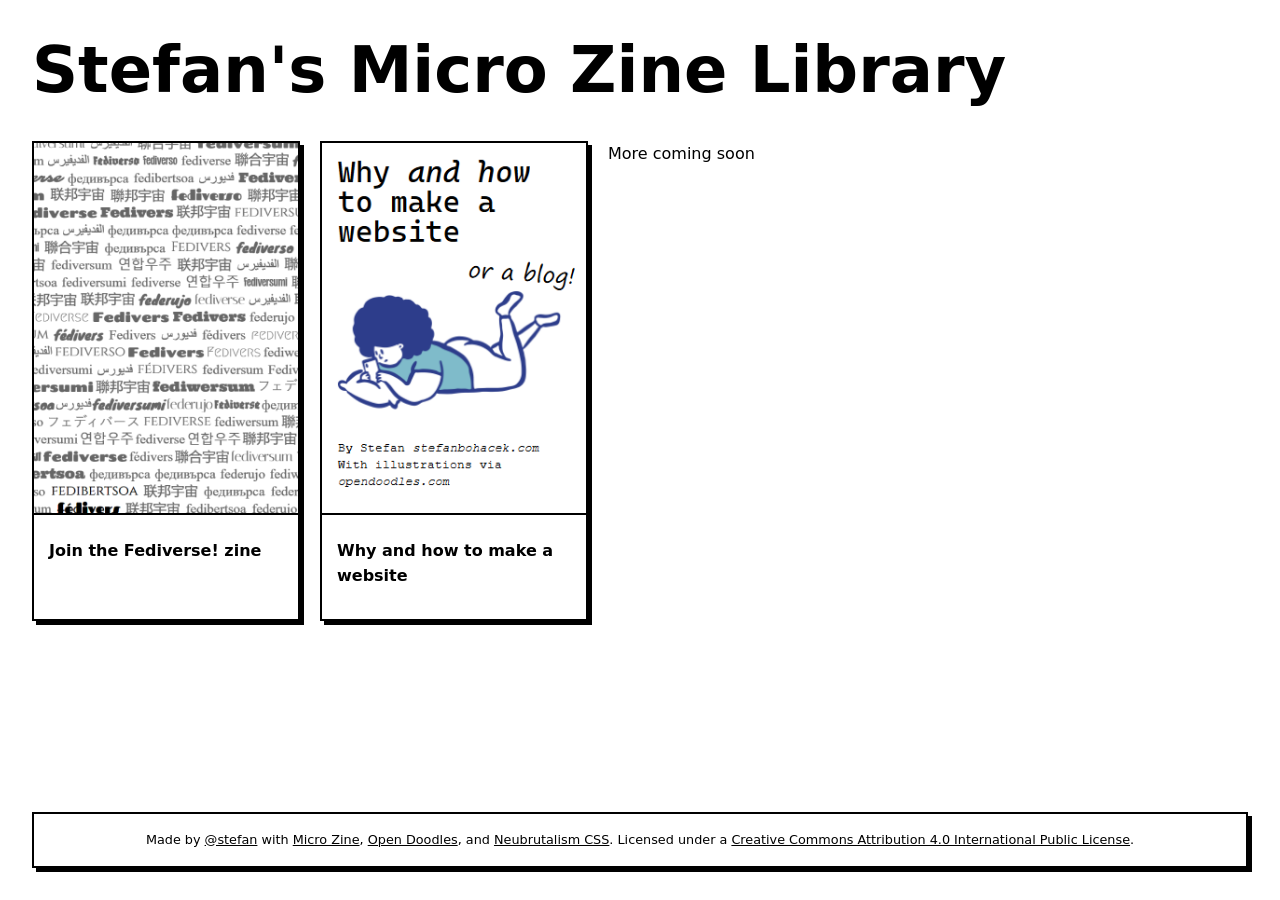
==== commit ebc650b2: "Added a more prominent link to the license." ====
--- a/index.html
+++ b/index.html
@@ -97,7 +97,9 @@
         Made by <a href="https://stefanbohacek.online/@stefan"
           rel="me">@stefan</a> with <a href="https://github.com/zserge/zine">Micro Zine</a>, <a
           href="https://www.opendoodles.com/">Open Doodles</a>, and <a
-          href="https://neubrutalism.dpdns.org">Neubrutalism CSS</a>.
+          href="https://neubrutalism.dpdns.org">Neubrutalism CSS</a>. Licensed under a <a rel="license"
+          href="https://creativecommons.org/licenses/by/4.0/deed.en">Creative Commons Attribution 4.0 International
+          Public License</a>.
       </p>
     </div>
   </footer>
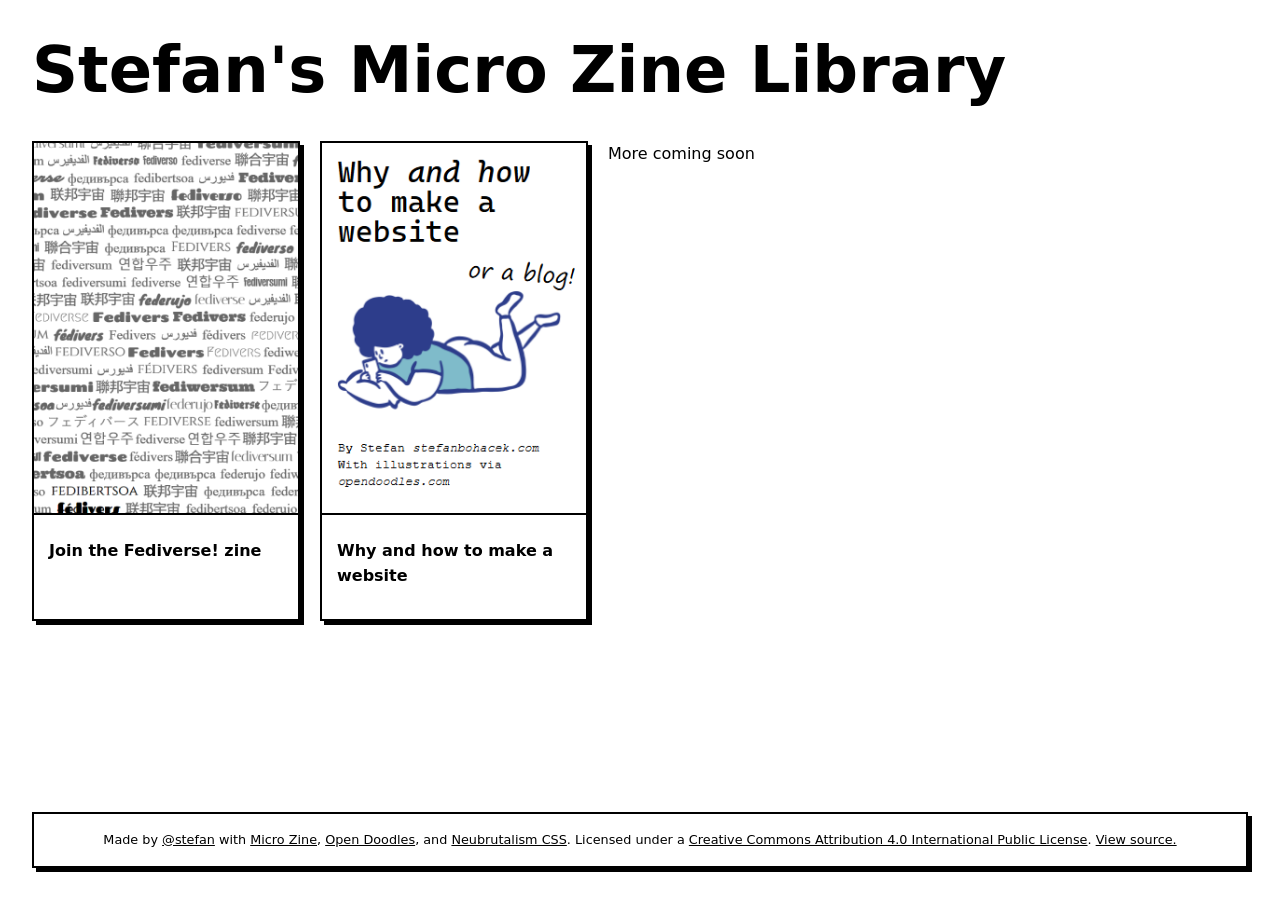
==== commit af2ff0cf: "Added source link." ====
--- a/index.html
+++ b/index.html
@@ -99,7 +99,7 @@
           href="https://www.opendoodles.com/">Open Doodles</a>, and <a
           href="https://neubrutalism.dpdns.org">Neubrutalism CSS</a>. Licensed under a <a rel="license"
           href="https://creativecommons.org/licenses/by/4.0/deed.en">Creative Commons Attribution 4.0 International
-          Public License</a>.
+          Public License</a>. <a href="https://github.com/stefanbohacek/zines">View source.</a>
       </p>
     </div>
   </footer>
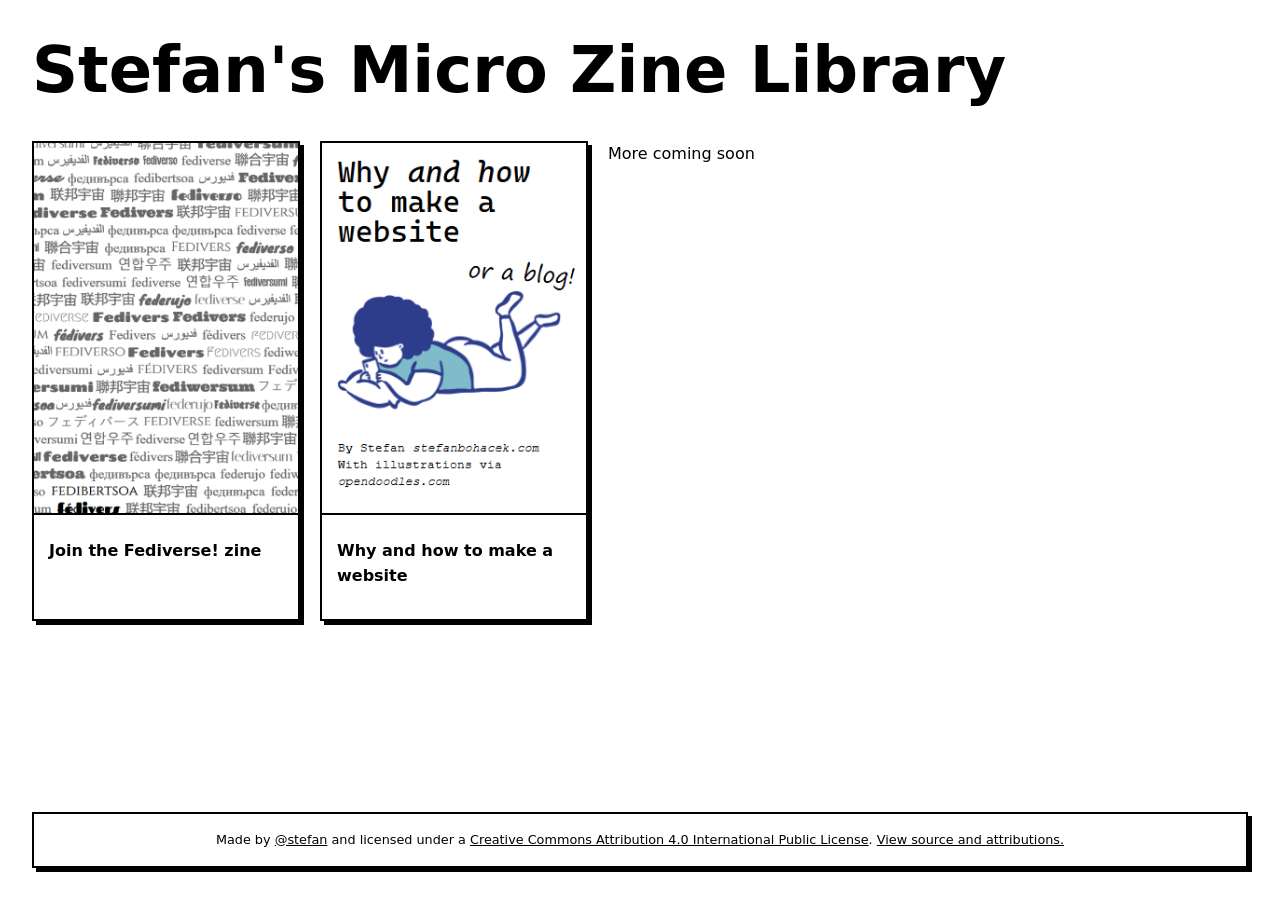
==== commit ec43b11e: "Moved attributions to the README." ====
--- a/index.html
+++ b/index.html
@@ -95,11 +95,9 @@
     <div class="nb-footer-text">
       <p class="mb-0">
         Made by <a href="https://stefanbohacek.online/@stefan"
-          rel="me">@stefan</a> with <a href="https://github.com/zserge/zine">Micro Zine</a>, <a
-          href="https://www.opendoodles.com/">Open Doodles</a>, and <a
-          href="https://neubrutalism.dpdns.org">Neubrutalism CSS</a>. Licensed under a <a rel="license"
+          rel="me">@stefan</a> and licensed under a <a rel="license"
           href="https://creativecommons.org/licenses/by/4.0/deed.en">Creative Commons Attribution 4.0 International
-          Public License</a>. <a href="https://github.com/stefanbohacek/zines">View source.</a>
+          Public License</a>. <a href="https://github.com/stefanbohacek/zines">View source and attributions.</a>
       </p>
     </div>
   </footer>
